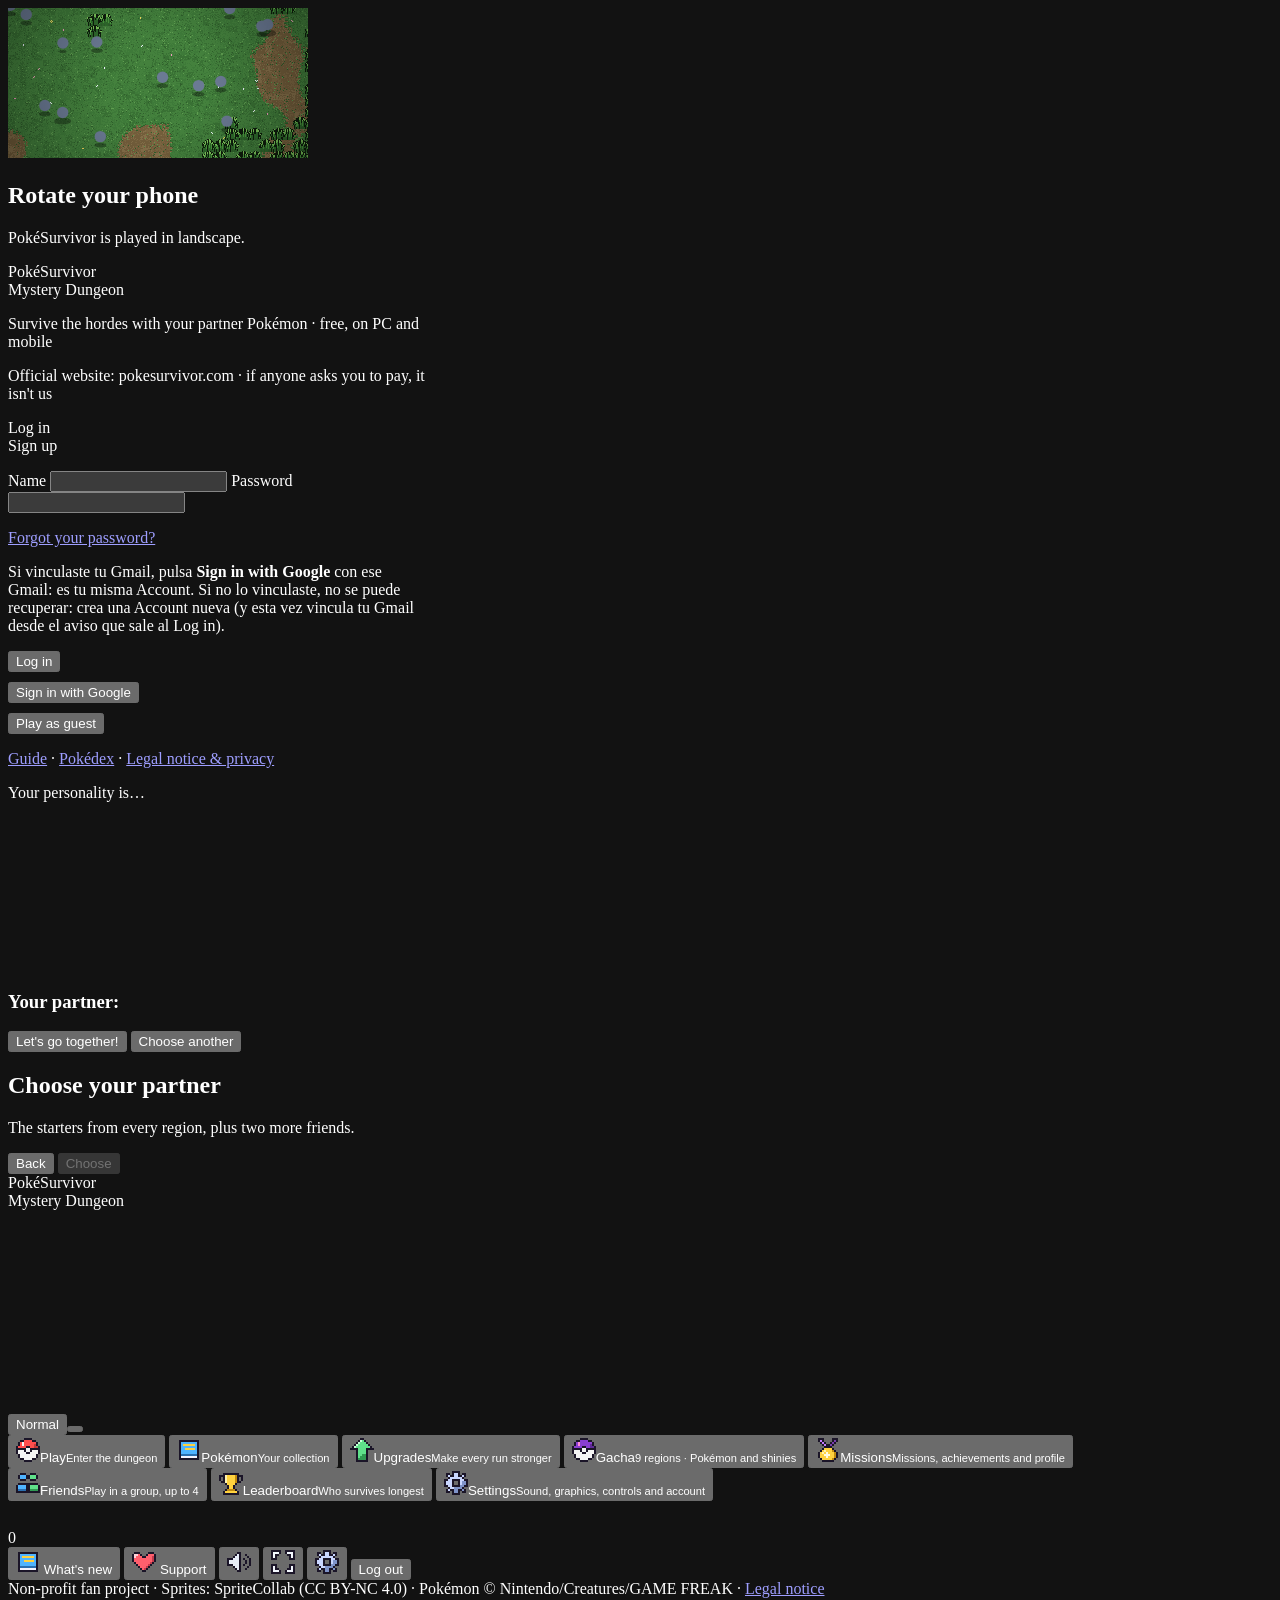
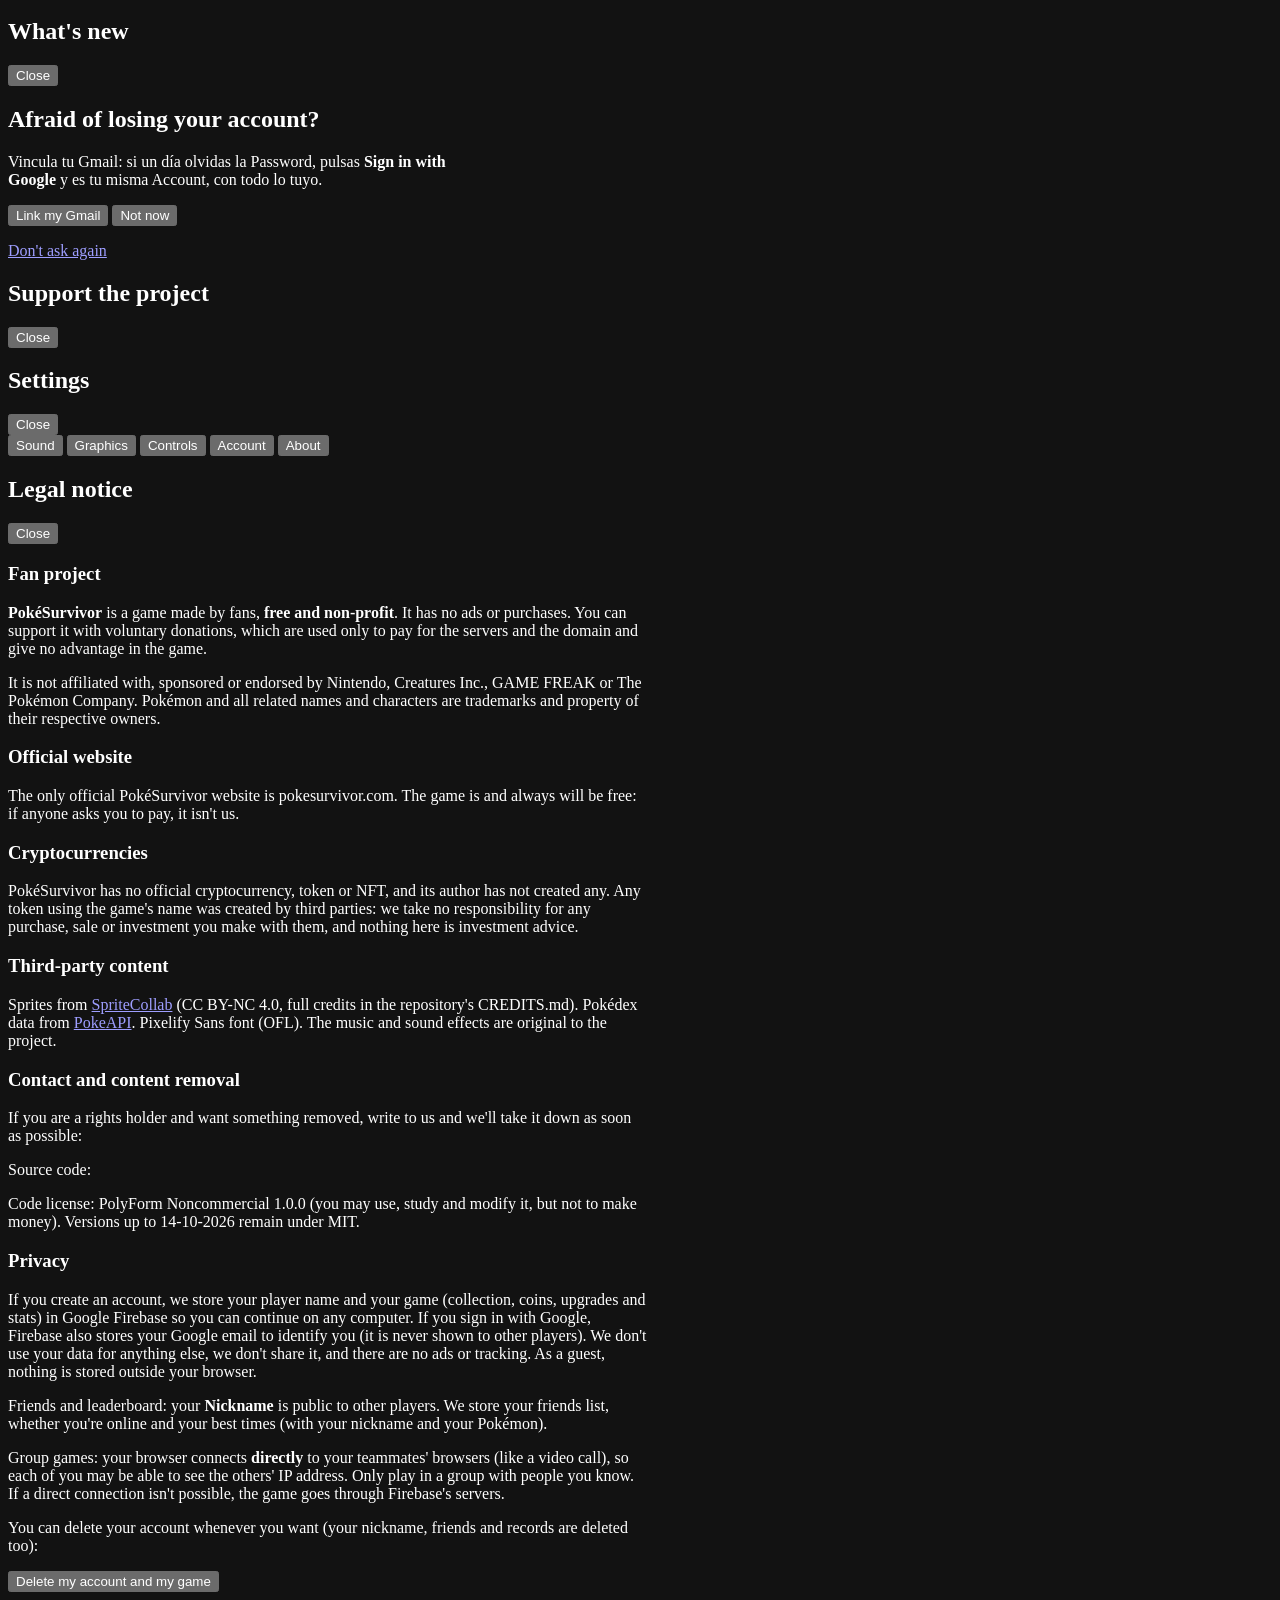
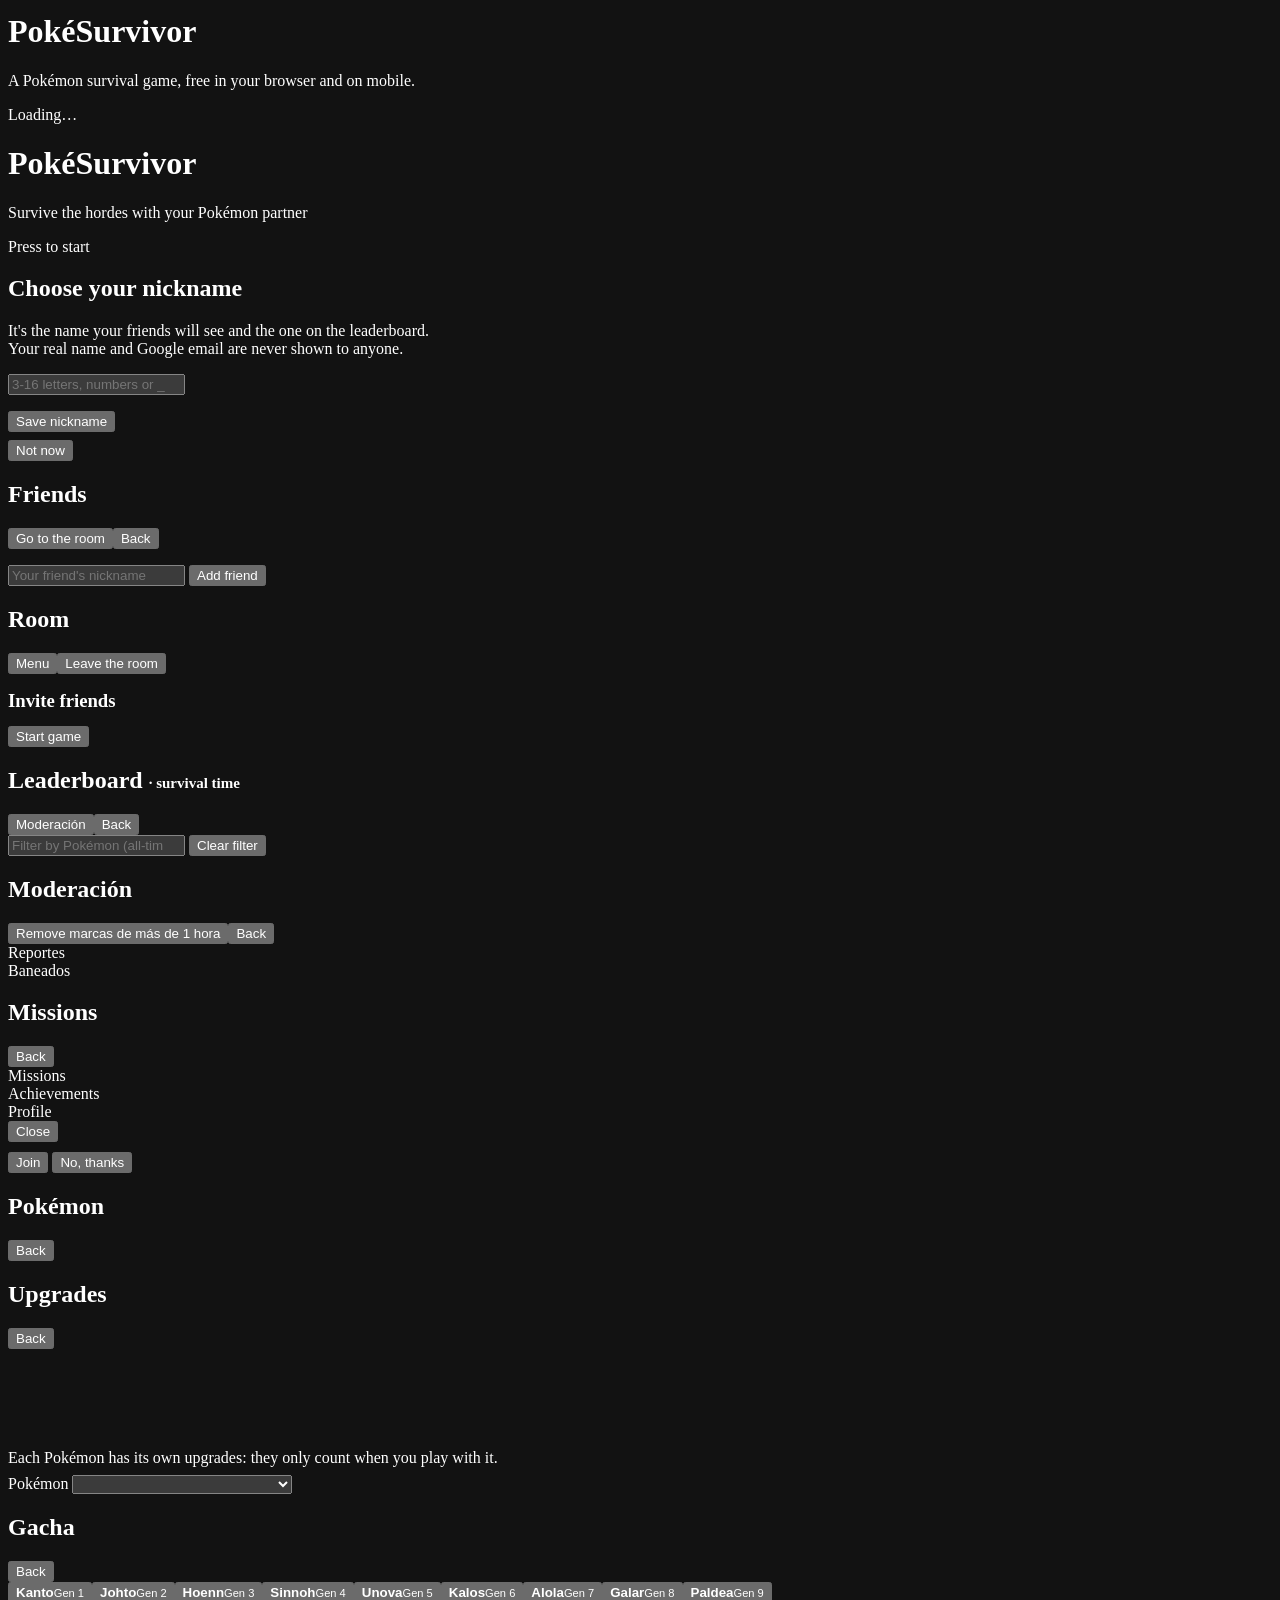
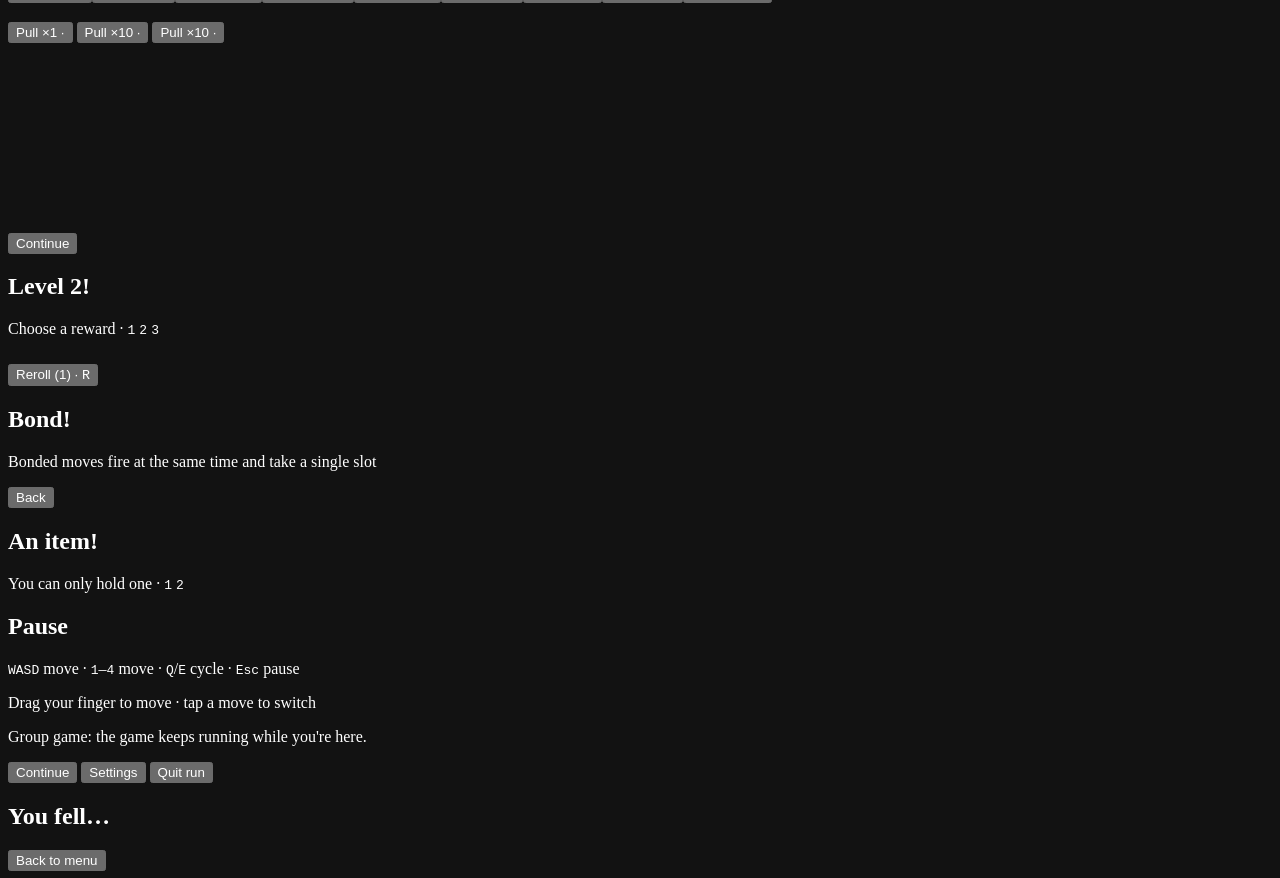
==== index.html @ 9c9d3f57 "build: refresh fork browser artifacts [skip ci]" ====
<!doctype html>
<!-- GENERADO desde dev.html por tools/build.js: no editar a mano (se edita dev.html). -->
<html lang="es">
<head>
<meta charset="utf-8">
<meta name="viewport" content="width=device-width,initial-scale=1,viewport-fit=cover">
<title>PokéSurvivor – Juego Pokémon gratis online estilo Survivor.io</title>
<meta name="description" content="Sobrevive a hordas de Pokémon con tu compañero en este fan game gratis para navegador y móvil: 966 Pokémon, shinies, legendarios y cooperativo con amigos. Sin descargas ni anuncios.">

<link rel="canonical" href="https://pokesurvivor.com/">
<meta name="robots" content="index, follow, max-image-preview:large">
<meta name="theme-color" content="#0a1430">
<meta name="color-scheme" content="dark">
<!-- Compartir en redes (WhatsApp, Discord, Twitter/X...) -->
<meta property="og:type" content="website">
<meta property="og:site_name" content="PokéSurvivor">
<meta property="og:locale" content="es_ES">
<meta property="og:url" content="https://pokesurvivor.com/">
<meta property="og:title" content="PokéSurvivor – Sobrevive a las hordas Pokémon">
<meta property="og:description" content="Fan game gratis para navegador y móvil: 966 Pokémon, shinies, legendarios y cooperativo hasta 4 amigos. Sin descargas ni anuncios.">
<meta property="og:image" content="https://pokesurvivor.com/assets/og-image.jpg">
<meta property="og:image:width" content="1200">
<meta property="og:image:height" content="630">
<meta property="og:image:alt" content="PokéSurvivor: un Pokémon rodeado de hordas en un mapa pixel art">
<meta name="twitter:card" content="summary_large_image">
<meta name="twitter:title" content="PokéSurvivor – Sobrevive a las hordas Pokémon">
<meta name="twitter:description" content="Fan game gratis para navegador y móvil, con cooperativo hasta 4. Sin descargas ni anuncios.">
<meta name="twitter:image" content="https://pokesurvivor.com/assets/og-image.jpg">
<script>window.PS_PAGES = true;</script>

<link rel="manifest" href="manifest.webmanifest">
<!-- Google sólo enseña en los resultados iconos de 48 px o múltiplos -->
<link rel="icon" href="favicon.ico" sizes="any">
<link rel="icon" type="image/png" sizes="48x48" href="assets/icons/icon-48.png">
<link rel="icon" type="image/png" sizes="96x96" href="assets/icons/icon-96.png">
<link rel="icon" type="image/png" sizes="144x144" href="assets/icons/icon-144.png">
<link rel="apple-touch-icon" href="assets/icons/icon-180.png">
<meta name="mobile-web-app-capable" content="yes">
<meta name="apple-mobile-web-app-capable" content="yes">
<meta name="apple-mobile-web-app-status-bar-style" content="black-translucent">
<meta name="apple-mobile-web-app-title" content="PokéSurvivor">
<link rel="preconnect" href="https://www.gstatic.com" crossorigin>
<link rel="preload" href="assets/fonts/PixelifyPS-400.ttf" as="font" type="font/ttf" crossorigin>
<link rel="preload" href="assets/fonts/PixelifyPS-700.ttf" as="font" type="font/ttf" crossorigin>

<!-- Datos estructurados para Google (tipo de página: videojuego gratuito) -->
<script type="application/ld+json">
{
  "@context": "https://schema.org",
  "@graph": [
    {
      "@type": "WebSite",
      "@id": "https://pokesurvivor.com/#web",
      "url": "https://pokesurvivor.com/",
      "name": "PokéSurvivor",
      "inLanguage": "es"
    },
    {
      "@type": ["VideoGame", "WebApplication"],
      "@id": "https://pokesurvivor.com/#juego",
      "name": "PokéSurvivor",
      "url": "https://pokesurvivor.com/",
      "description": "Fan game gratuito de supervivencia (bullet heaven, estilo Survivor.io) con Pokémon: elige compañero, sobrevive a hordas, sube de nivel, evoluciona tus ataques, enfréntate a legendarios en grietas y juega en cooperativo con hasta 4 amigos.",
      "image": "https://pokesurvivor.com/assets/og-image.jpg",
      "inLanguage": "es",
      "genre": ["Roguelike", "Bullet heaven", "Acción", "Supervivencia"],
      "gamePlatform": ["Navegador web", "PC", "Android", "iOS"],
      "applicationCategory": "GameApplication",
      "operatingSystem": "Cualquiera con navegador web moderno",
      "playMode": ["SinglePlayer", "CoOp", "MultiPlayer"],
      "numberOfPlayers": { "@type": "QuantitativeValue", "minValue": 1, "maxValue": 4 },
      "isAccessibleForFree": true,
      "offers": { "@type": "Offer", "price": "0", "priceCurrency": "EUR", "availability": "https://schema.org/InStock" },
      "isPartOf": { "@id": "https://pokesurvivor.com/#web" }
    }
  ]
}
</script>

<link rel="stylesheet" href="css/style.css?v=cf49c996c388">
</head>
<body>

<canvas id="game"></canvas>
<!-- En móvil se juega en horizontal -->
<div id="rotate" class="hidden"><div class="box center"><div id="rotate-ico"></div><h2>Gira el móvil</h2><p class="sub">PokéSurvivor se juega en horizontal.</p></div></div>

<!-- ====== Inicio: login / registro / invitado ====== -->
<section id="scr-login" class="scr hidden">
  <div class="box" style="width:min(420px,100%)">
    <div class="logo">
      <div class="t1">PokéSurvivor</div>
      <div class="t2">Mundo Misterioso</div>
    </div>
    <p class="login-tag">Sobrevive a las hordas con tu compañero Pokémon · gratis, en PC y móvil</p>
    <p class="login-official">Web oficial: pokesurvivor.com · si alguien te pide pagar, no somos nosotros</p>
    <div class="tabs">
      <div class="tab on" data-tab="login">Entrar</div>
      <div class="tab" data-tab="register">Crear cuenta</div>
    </div>
    <p id="signup-closed" class="note center hidden"></p>
    <form id="login-form" autocomplete="off">
      <label for="f-user">Nombre</label>
      <input id="f-user" class="field" maxlength="16" spellcheck="false">
      <label for="f-pass">Contraseña</label>
      <input id="f-pass" class="field" type="password" maxlength="64">
      <p id="login-err" class="err"></p>
      <p class="note"><a href="#" id="f-forgot">¿Olvidaste tu contraseña?</a></p>
      <p id="forgot-note" class="note hidden">Si vinculaste tu Gmail, pulsa <b>Entrar con Google</b> con ese Gmail: es tu misma cuenta.
        Si no lo vinculaste, no se puede recuperar: crea una cuenta nueva (y esta vez vincula tu Gmail desde el aviso que sale al entrar).</p>
      <div class="row">
        <button id="btn-auth" class="btn gold grow" type="submit">Entrar</button>
      </div>
    </form>
    <div class="row" style="margin-top:10px">
      <button id="btn-google" class="btn google grow hidden" type="button">Entrar con Google</button>
    </div>
    <div class="row" style="margin-top:10px">
      <button id="btn-guest" class="btn ghost grow" type="button">Jugar como invitado</button>
    </div>
    <p class="note center" id="login-mode"></p>
    <p class="note center"><a href="guia/">Guía</a> · <a href="pokedex/">Pokédex</a> · <a href="#" class="legal-link" data-legal>Aviso legal y privacidad</a></p>
  </div>
</section>

<!-- ====== Test de personalidad ====== -->
<section id="scr-test" class="scr dim hidden">
  <div class="box test-box">
    <div class="progress"><i id="test-bar"></i></div>
    <p class="sub" id="test-count"></p>
    <p class="q" id="test-q"></p>
    <div class="answers" id="test-a"></div>
  </div>
</section>

<!-- ====== Resultado del test ====== -->
<section id="scr-result" class="scr dim hidden">
  <div class="box result">
    <p class="sub">Tu personalidad es…</p>
    <div class="trait" id="res-trait"></div>
    <p id="res-text"></p>
    <canvas id="res-stage" class="stage" width="200" height="150"></canvas>
    <h3>Tu compañero: <span class="gold" id="res-name"></span></h3>
    <div class="row" style="justify-content:center;margin-top:14px">
      <button id="res-ok" class="btn gold">¡Vamos juntos!</button>
      <button id="res-other" class="btn">Elegir otro</button>
    </div>
  </div>
</section>

<!-- ====== Elegir compañero ====== -->
<section id="scr-starters" class="scr dim hidden">
  <div class="box wide">
    <h2>Elige a tu compañero</h2>
    <p class="sub">Los iniciales de todas las regiones, y dos amigos más.</p>
    <div class="grid" id="starter-grid"></div>
    <div class="row between" style="margin-top:14px">
      <button id="starter-back" class="btn ghost">Volver</button>
      <span id="starter-info" class="grow" style="color:var(--muted)"></span>
      <button id="starter-ok" class="btn gold" disabled>Elegir</button>
    </div>
  </div>
</section>

<!-- ====== Menú principal ====== -->
<section id="scr-menu" class="scr hidden">
  <div class="menu-left">
    <div class="logo">
      <div class="t1">PokéSurvivor</div>
      <div class="t2">Mundo Misterioso</div>
    </div>
    <div class="partner-card">
      <canvas id="menu-partner" class="stage" width="260" height="200"></canvas>
      <div class="nm" id="menu-partner-name"></div>
      <div class="lv" id="menu-partner-info"></div>
      <div class="seg hidden" id="menu-shiny"><button data-v="0">Normal</button><button data-v="1"></button></div>
    </div>
  </div>
  <div class="menu-right">
    <div class="box">
      <div class="menu-list">
        <button class="menu-item play" data-go="play">Jugar<small>Entra en la mazmorra</small></button>
        <button class="menu-item" data-go="dex">Pokémon<small id="menu-dex-count">Tu colección</small></button>
        <button class="menu-item" data-go="upgrades">Mejoras<small>Haz más fuerte cada run</small></button>
        <button class="menu-item" data-go="gacha">Gacha<small>9 regiones · Pokémon y shinies</small></button>
        <button class="menu-item" data-go="goals">Misiones<small id="menu-goals-sub">Misiones, logros y perfil</small></button>
        <button class="menu-item" data-go="friends">Amigos<small id="menu-friends-sub">Juega en grupo, hasta 4</small></button>
        <button class="menu-item" data-go="rank">Ranking<small>Quién aguanta más</small></button>
        <button class="menu-item" data-go="settings">Ajustes<small>Sonido, gráficos, controles y cuenta</small></button>
      </div>
    </div>
    <div class="box" style="padding:14px 18px">
      <div id="menu-stats" style="font-size:14px;color:var(--muted)"></div>
    </div>
  </div>
</section>

<div id="topbar" class="topbar hidden">
  <div class="pill"><span class="coin"></span><span id="coins">0</span></div>
  <div class="pill" id="tickets-pill" title="Tickets del gacha"></div>
  <div class="pill" id="user-pill"></div>
  <button id="btn-news" class="btn small ghost news-btn" title="Novedades"></button>
  <button id="btn-support" class="btn small gold hidden" title="Apoyar el proyecto"></button>
  <button id="btn-sound" class="btn small ghost" title="Sonido"></button>
  <button id="btn-full" class="btn small ghost hidden" title="Pantalla completa"></button>
  <button id="btn-settings" class="btn small ghost" title="Ajustes"></button>
  <button id="btn-logout" class="btn small ghost">Salir</button>
</div>
<div id="sound-panel" class="box sound-panel hidden"></div>
<div id="credits-line" class="credits-line hidden">Proyecto de fan sin ánimo de lucro · Sprites: SpriteCollab (CC BY-NC 4.0) · Pokémon © Nintendo/Creatures/GAME FREAK · <a href="#" class="legal-link" data-legal>Aviso legal</a></div>

<!-- ====== Novedades (cambios del juego) ====== -->
<section id="scr-news" class="scr dim hidden">
  <div class="box news-box">
    <div class="row between"><h2>Novedades</h2><button class="btn small ghost" id="news-close">Cerrar</button></div>
    <div id="news-body" class="news-body"></div>
  </div>
</section>

<!-- ====== Vincular Gmail para recuperar la cuenta (js/ui/login.js, offerRecovery) ====== -->
<section id="scr-recover" class="scr dim hidden">
  <div class="box" style="width:min(440px,100%)">
    <h2>¿Te da miedo perder tu cuenta?</h2>
    <p>Vincula tu Gmail: si un día olvidas la contraseña, pulsas <b>Entrar con Google</b> y es tu misma cuenta, con todo lo tuyo.</p>
    <p class="err" id="rec-err"></p>
    <div class="row" style="gap:8px;flex-wrap:wrap">
      <button class="btn gold grow" id="rec-link" type="button">Vincular mi Gmail</button>
      <button class="btn ghost" id="rec-later" type="button">Ahora no</button>
    </div>
    <p class="note center"><a href="#" id="rec-never">No volver a preguntar</a></p>
  </div>
</section>

<!-- ====== Apoyar el proyecto (donaciones) ====== -->
<section id="scr-support" class="scr dim hidden">
  <div class="box support">
    <div class="row between"><h2>Apoyar el proyecto</h2><button class="btn small ghost" id="sup-close">Cerrar</button></div>
    <div id="sup-body"></div>
  </div>
</section>

<!-- ====== Ajustes ====== -->
<section id="scr-settings" class="scr dim hidden">
  <div class="box settings">
    <div class="row between"><h2>Ajustes</h2><button class="btn small ghost" id="set-close">Cerrar</button></div>
    <div class="tabs" id="set-tabs">
      <button class="gen-tab" data-t="sound">Sonido</button>
      <button class="gen-tab" data-t="gfx">Gráficos</button>
      <button class="gen-tab" data-t="ctl">Controles</button>
      <button class="gen-tab" data-t="acc">Cuenta</button>
      <button class="gen-tab" data-t="about">Acerca de</button>
    </div>
    <div id="set-body" class="set-body"></div>
  </div>
</section>

<!-- ====== Aviso legal y privacidad ====== -->
<section id="scr-legal" class="scr dim hidden">
  <div class="box legal" style="width:min(640px,100%)">
    <div class="row between"><h2>Aviso legal</h2><button class="btn small ghost" id="legal-close">Cerrar</button></div>
    <h3>Proyecto de fan</h3>
    <p><b>PokéSurvivor</b> es un juego hecho por fans, <b>gratuito y sin ánimo de lucro</b>.
      No tiene anuncios ni compras. Se puede apoyar con donaciones voluntarias, que se usan sólo para pagar los servidores y el dominio, y que no dan ninguna ventaja en el juego.</p>
    <p>No está afiliado, patrocinado ni aprobado por Nintendo, Creatures Inc., GAME FREAK ni
      The Pokémon Company. Pokémon y todos los nombres y personajes relacionados son marcas y
      propiedad de sus respectivos dueños.</p>
    <h3>Web oficial</h3>
    <p>La única web oficial de PokéSurvivor es pokesurvivor.com. El juego es y será gratis: si alguien te pide pagar, no somos nosotros.</p>
    <h3>Criptomonedas</h3>
    <p>PokéSurvivor no tiene ninguna criptomoneda, token ni NFT oficial, y su autor no ha creado ninguno. Cualquier token que use el nombre del juego lo han creado terceros: no nos hacemos cargo de ninguna compra, venta o inversión que hagas con ellos, y nada de lo que hay aquí es una recomendación de inversión.</p>
    <h3>Contenido de terceros</h3>
    <p>Sprites de <a href="https://github.com/PMDCollab/SpriteCollab" target="_blank" rel="noopener">SpriteCollab</a>
      (CC BY-NC 4.0, créditos completos en CREDITS.md del repositorio). Datos de la Pokédex de
      <a href="https://pokeapi.co/" target="_blank" rel="noopener">PokeAPI</a>. Fuente Pixelify Sans (OFL).
      La música y los efectos de sonido son originales del proyecto.</p>
    <h3>Contacto y retirada de contenido</h3>
    <p>Si eres titular de derechos y quieres que retiremos algo, escríbenos y lo quitaremos lo
      antes posible: <a id="legal-mail" href="#"></a></p>
    <p>Código fuente: <a id="legal-repo" href="#" target="_blank" rel="noopener"></a></p>
    <p>Licencia del código: PolyForm Noncommercial 1.0.0 (se puede usar, estudiar y modificar, pero no para ganar dinero). Las versiones hasta el 14-10-2026 siguen bajo MIT.</p>
    <h3>Privacidad</h3>
    <p>Si creas una cuenta, guardamos tu nombre de jugador y tu partida (colección, monedas,
      mejoras y estadísticas) en Google Firebase para que puedas seguir en cualquier ordenador.
      Si entras con Google, Firebase guarda también tu correo de Google para identificarte
      (nunca se enseña a otros jugadores).
      No usamos tus datos para nada más, ni los compartimos, ni hay publicidad ni seguimiento.
      Como invitado no se guarda nada fuera de tu navegador.</p>
    <p>Amigos y ranking: tu <b>apodo</b> es público para otros jugadores. Guardamos tu lista de
      amigos, si estás en línea y tus mejores tiempos (con tu apodo y tu Pokémon).</p>
    <p>Partidas en grupo: tu navegador se conecta <b>directamente</b> con el de tus compañeros
      (como en una videollamada), así que cada uno puede llegar a ver la dirección IP del otro.
      Juega en grupo sólo con gente que conozcas. Si la conexión directa no es posible, la partida
      pasa por los servidores de Firebase.</p>
    <p>Puedes borrar tu cuenta cuando quieras (se borran también tu apodo, tus amigos y tus marcas):</p>
    <div class="row">
      <button class="btn small" id="legal-delete">Borrar mi cuenta y mi partida</button>
      <span id="legal-del-msg" class="note" style="margin:0"></span>
    </div>
  </div>
</section>
<div id="boot" class="boot">
  <div class="boot-in">
    <h1>PokéSurvivor</h1>
    <p>Juego de supervivencia con Pokémon, gratis en el navegador y en el móvil.</p>
    <p class="boot-ld">Cargando…</p>
  </div>
</div>
<script>
  (function () {
    var s = null; try { s = localStorage.getItem('ps.lang'); } catch (e) {}
    var n = ((navigator.languages && navigator.languages[0]) || navigator.language || 'es').toLowerCase();
    var l = s === 'es' || s === 'en' ? s : (/\/en(\/|$)/.test(location.pathname) ? 'en' : (n.indexOf('es') === 0 ? 'es' : 'en'));
    document.documentElement.lang = l;
    if (l === 'en') {
      var p = document.querySelectorAll('#boot p');
      p[0].textContent = 'A Pokémon survival game, free in your browser and on mobile.';
      p[1].textContent = 'Loading…';
    }
  })();
</script>
<div id="tap-start" class="tapstart hidden">
  <div class="boot-in">
    <h1>PokéSurvivor</h1>
    <p>Sobrevive a las hordas con tu compañero Pokémon</p>
    <p class="tap-blink">Pulsa para empezar</p>
  </div>
</div>
<noscript>
  <div class="boot noscript">
    <div class="boot-in">
      <h1>PokéSurvivor</h1>
      <p>PokéSurvivor necesita JavaScript para funcionar. Actívalo para jugar.</p>
      <p>Fan game gratuito de supervivencia con 966 Pokémon de las 9 regiones: elige tu compañero, sobrevive a las hordas, evoluciona tus ataques, enfréntate a legendarios y juega en cooperativo con hasta 4 amigos.</p>
      <p><a href="guia/">Guía del juego</a> · <a href="pokedex/">Pokédex: todos los Pokémon jugables</a></p>
    </div>
  </div>
</noscript>

<!-- ====== Apodo (para amigos y ranking) ====== -->
<section id="scr-nick" class="scr dim hidden">
  <div class="box" style="width:min(440px,100%)">
    <h2>Elige tu apodo</h2>
    <p class="sub">Es el nombre que verán tus amigos y el que sale en el ranking.
      Tu nombre y tu correo de Google no se enseñan a nadie.</p>
    <form id="nick-form" autocomplete="off">
      <input id="nick-in" class="field" maxlength="16" spellcheck="false" placeholder="3-16 letras, números o _">
      <p id="nick-err" class="err"></p>
      <div class="row"><button id="nick-ok" class="btn gold grow" type="submit">Guardar apodo</button></div>
    </form>
    <div class="row" style="margin-top:8px"><button id="nick-later" class="btn ghost grow" type="button">Ahora no</button></div>
  </div>
</section>

<!-- ====== Amigos ====== -->
<section id="scr-friends" class="scr dim hidden">
  <div class="box wide">
    <div class="row between"><h2>Amigos</h2>
      <div class="row"><button id="fr-room" class="btn small gold hidden">Ir a la sala</button><button class="btn small ghost" data-back>Volver</button></div></div>
    <p class="sub" id="fr-me"></p>
    <form id="fr-add" class="row" autocomplete="off">
      <input id="fr-name" class="field grow" maxlength="16" spellcheck="false" placeholder="Apodo de tu amigo">
      <button class="btn gold" type="submit" data-sfx="confirm">Añadir amigo</button>
    </form>
    <p id="fr-msg" class="note"></p>
    <div id="fr-list" class="fr-list"></div>
  </div>
</section>

<!-- ====== Sala (partida en grupo) ====== -->
<section id="scr-lobby" class="scr dim hidden">
  <div class="box wide">
    <div class="row between"><h2>Sala</h2>
      <div class="row"><button id="lobby-menu" class="btn small ghost">Menú</button><button id="lobby-leave" class="btn small ghost">Salir de la sala</button></div></div>
    <p class="sub" id="lobby-sub"></p>
    <div id="lobby-members" class="lobby-members"></div>
    <h3 id="lobby-inv-title" style="margin:14px 0 6px">Invitar amigos</h3>
    <div id="lobby-invite" class="fr-list"></div>
    <div class="row" style="margin-top:14px">
      <button id="lobby-start" class="btn gold grow">Empezar partida</button>
    </div>
    <p class="note" id="lobby-note"></p>
  </div>
</section>

<!-- ====== Ranking ====== -->
<section id="scr-rank" class="scr dim hidden">
  <div class="box wide">
    <div class="row between"><h2>Ranking <span class="sub" style="font-size:15px">· tiempo aguantado</span></h2><span class="row" style="gap:6px"><button id="rk-mod" class="btn small ghost hidden">Moderación</button><button class="btn small ghost" data-back>Volver</button></span></div>
    <div class="gen-tabs" id="rk-mode"></div>
    <div class="filters" id="rk-period"></div>
    <div class="row rk-tools">
      <div class="filters" id="rk-scope" style="margin:0"></div>
      <input id="rk-poke" class="field" list="rk-dl" placeholder="Filtrar por Pokémon (histórico)" spellcheck="false">
      <datalist id="rk-dl"></datalist>
      <button id="rk-clear" class="btn small ghost hidden">Quitar filtro</button>
    </div>
    <div id="rk-list" class="rk-list"></div>
    <div id="rk-me" class="rk-me"></div>
  </div>
</section>

<!-- ====== Moderación del ranking (sólo la cuenta de admin, ver js/ui/mod-ui.js) ====== -->
<section id="scr-mod" class="scr dim hidden">
  <div class="box wide">
    <div class="row between"><h2>Moderación</h2><span class="row" style="gap:6px"><button class="btn small danger" id="mod-purge">Quitar marcas de más de 1 hora</button><button class="btn small ghost" id="mod-back">Volver</button></span></div>
    <div class="tabs" id="mod-tabs">
      <div class="tab on" data-tab="rep">Reportes</div>
      <div class="tab" data-tab="sus">Baneados</div>
    </div>
    <div id="mod-list" class="rk-list" style="max-height:60vh"></div>
  </div>
</section>

<!-- ====== Misiones, logros y perfil ====== -->
<section id="scr-goals" class="scr dim hidden">
  <div class="box wide">
    <div class="row between"><h2>Misiones</h2><button class="btn small ghost" data-back>Volver</button></div>
    <div class="tabs" id="goals-tabs">
      <div class="tab on" data-tab="missions">Misiones</div>
      <div class="tab" data-tab="ach">Logros</div>
      <div class="tab" data-tab="profile">Perfil</div>
    </div>
    <div id="goals-body" class="goals-body"></div>
  </div>
</section>

<!-- ====== Perfil público de un jugador ====== -->
<section id="scr-profile" class="scr dim hidden">
  <div class="box profile-box">
    <div class="row end"><button class="btn small ghost" id="prof-close">Cerrar</button></div>
    <div id="prof-body"></div>
  </div>
</section>

<!-- ====== Invitación recibida ====== -->
<div id="invite-pop" class="box invite-pop hidden">
  <div id="inv-text"></div>
  <div class="row" style="margin-top:10px">
    <button id="inv-yes" class="btn gold small grow" data-sfx="confirm">Unirme</button>
    <button id="inv-no" class="btn ghost small">No, gracias</button>
  </div>
</div>

<!-- ====== Colección ====== -->
<section id="scr-dex" class="scr dim hidden">
  <div class="box wide">
    <div class="row between"><h2>Pokémon <span id="dex-total" class="sub" style="font-size:15px"></span></h2><button class="btn small ghost" data-back>Volver</button></div>
    <div class="gen-tabs" id="dex-gens"></div>
    <div class="split" style="margin-top:8px">
      <div>
        <div class="filters" id="dex-filters"></div>
        <div class="grid" id="dex-grid"></div>
      </div>
      <div class="panel" id="dex-detail"></div>
    </div>
  </div>
</section>

<!-- ====== Mejoras ====== -->
<section id="scr-upgrades" class="scr dim hidden">
  <div class="box wide">
    <div class="row between"><h2>Mejoras</h2><button class="btn small ghost" data-back>Volver</button></div>
    <div class="upg-head">
      <canvas id="upg-stage" class="stage" width="120" height="96"></canvas>
      <div class="grow">
        <p class="sub" style="margin:0">Cada Pokémon tiene sus propias mejoras: sólo cuentan cuando juegas con él.</p>
        <div class="row" style="margin-top:8px">
          <label for="upg-mon" style="margin:0">Pokémon</label>
          <select id="upg-mon" class="field" style="width:auto;min-width:220px"></select>
        </div>
      </div>
    </div>
    <div class="upg" id="upg-list"></div>
  </div>
</section>

<!-- ====== Gacha ====== -->
<section id="scr-gacha" class="scr dim hidden">
  <div class="box wide">
    <div class="row between"><h2>Gacha</h2><button class="btn small ghost" data-back>Volver</button></div>
    <div class="gen-tabs" id="gacha-gens"></div>
    <div class="split" style="margin-top:8px">
      <div>
        <div class="banner" id="banner">
          <h3 id="banner-title"></h3>
          <p id="banner-desc" style="margin:4px 0 6px"></p>
          <p class="sub" id="gacha-owned" style="margin:0"></p>
          <div class="feat" id="gacha-feat"></div>
        </div>
        <div class="row" style="margin-top:14px">
          <button id="pull-1" class="btn grow" data-sfx="none">Tirar ×1 · <span id="cost-1"></span></button>
          <button id="pull-10" class="btn gold grow" data-sfx="none">Tirar ×10 · <span id="cost-10"></span></button>
          <button id="pull-10b" class="btn gold grow" data-sfx="none">Tirar ×10 · <span id="cost-10b"></span></button>
        </div>
        <p class="note tickets-line" id="gacha-tickets"></p>
        <p class="note" id="gacha-pity"></p>
      </div>
      <div class="panel rates" id="gacha-rates"></div>
    </div>
  </div>
</section>

<div id="pull-fx" class="hidden">
  <canvas id="slot" width="176" height="170" title="Clic para acelerar"></canvas>
  <div class="pull-results" id="pull-results"></div>
  <button id="pull-close" class="btn gold hidden">Continuar</button>
</div>

<!-- ====== Durante la run ====== -->
<section id="scr-levelup" class="scr dim hidden">
  <div class="box center">
    <h2>¡Nivel <span id="lvl-num">2</span>!</h2>
    <p class="sub">Elige una recompensa · <kbd>1</kbd> <kbd>2</kbd> <kbd>3</kbd></p>
    <div id="cards" class="cards"></div>
    <button id="lvl-reroll" class="btn small ghost hidden" data-sfx="none" style="margin-top:10px">Cambiar opciones (<span id="lvl-rr-n">1</span>) · <kbd>R</kbd></button>
    <p id="lvl-wait" class="note hidden"></p>
  </div>
</section>

<section id="scr-bond" class="scr dim hidden">
  <div class="box center">
    <h2 class="bond-title">¡Vínculo!</h2>
    <p class="sub bond-hint">Los movimientos unidos se lanzan a la vez y ocupan un solo hueco</p>
    <p id="bond-sub" class="sub"></p>
    <div id="bond-cards" class="cards"></div>
    <div class="row" style="justify-content:center"><button id="bond-back" class="btn hidden">Atrás</button></div>
  </div>
</section>

<section id="scr-item" class="scr dim hidden">
  <div class="box center">
    <h2>¡Un objeto!</h2>
    <p class="sub">Sólo puedes llevar uno · <kbd>1</kbd> <kbd>2</kbd></p>
    <div id="item-cards" class="cards"></div>
  </div>
</section>

<section id="scr-pause" class="scr dim hidden">
  <div class="box center" style="width:min(460px,100%)">
    <h2>Pausa</h2>
    <p class="sub kbd-hint"><kbd>WASD</kbd> moverse · <kbd>1</kbd>–<kbd>4</kbd> movimiento · <kbd>Q</kbd>/<kbd>E</kbd> ciclar · <kbd>Esc</kbd> pausa</p>
    <p class="sub touch-hint">Arrastra el dedo para moverte · toca un ataque para cambiarlo</p>
    <p id="pause-coop" class="note hidden">Partida en grupo: el juego sigue mientras estás aquí.</p>
    <div id="pause-sound" class="sound-inline"></div>
    <div class="row" style="justify-content:center">
      <button id="btn-resume" class="btn gold">Continuar</button>
      <button id="btn-pause-settings" class="btn">Ajustes</button>
      <button id="btn-quit" class="btn">Abandonar run</button>
    </div>
  </div>
</section>

<section id="scr-over" class="scr dim hidden">
  <div class="box center" style="width:min(480px,100%)">
    <h2 id="over-title">Has caído…</h2>
    <div id="over-stats" class="stats"></div>
    <button id="btn-again" class="btn gold">Volver al menú</button>
  </div>
</section>

<!-- datos generados -->
<script defer src="js/app.min.js?v=cf49c996c388"></script>
</body>
</html>
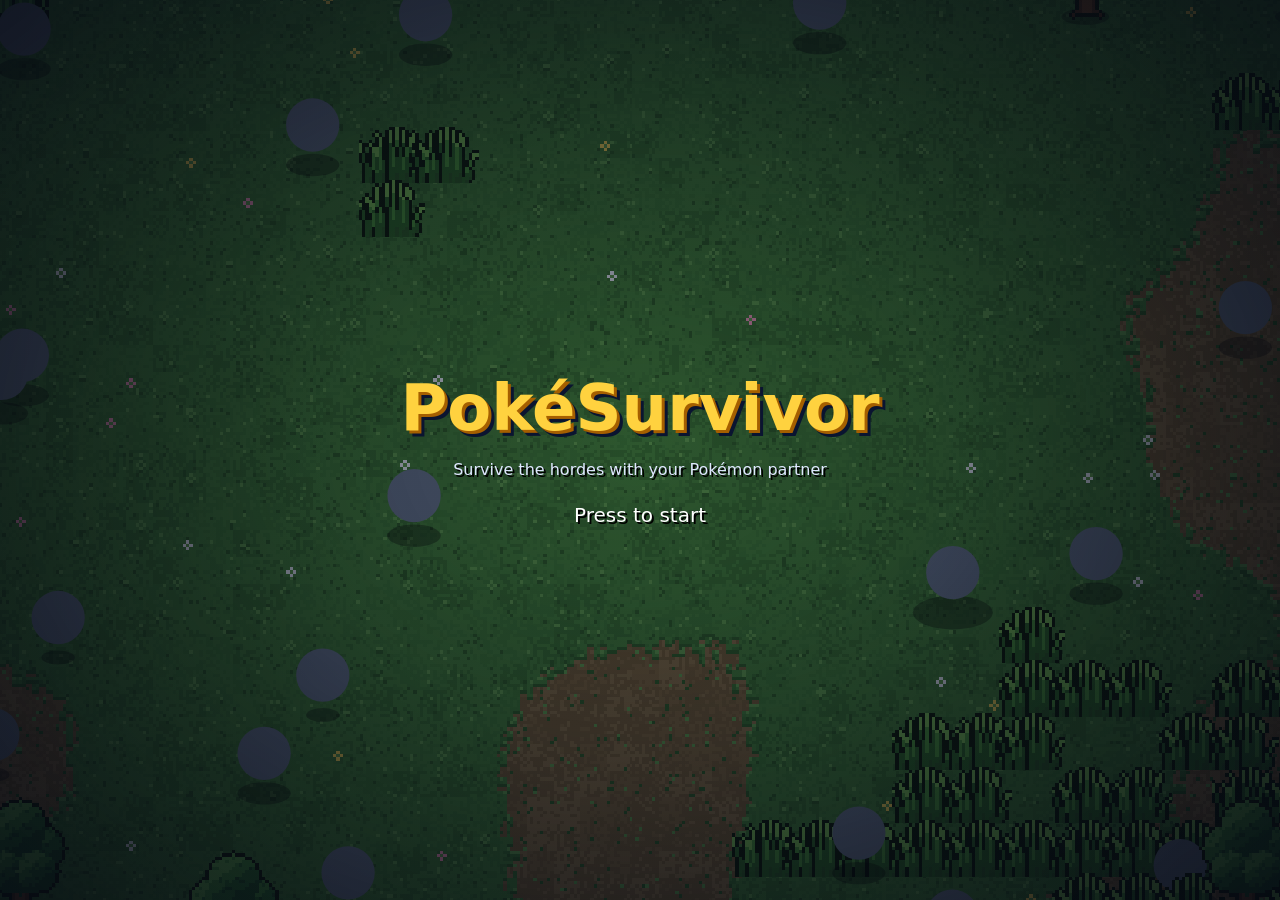
==== commit 7ae696bc: "build: refresh fork browser artifacts [skip ci]" ====
--- a/index.html
+++ b/index.html
@@ -77,7 +77,7 @@
 }
 </script>
 
-<link rel="stylesheet" href="css/style.css?v=cf49c996c388">
+<link rel="stylesheet" href="css/style.css?v=4bfb21ce0d5a">
 </head>
 <body>
 
@@ -559,6 +559,6 @@
 </section>
 
 <!-- datos generados -->
-<script defer src="js/app.min.js?v=cf49c996c388"></script>
+<script defer src="js/app.min.js?v=4bfb21ce0d5a"></script>
 </body>
 </html>
--- a/css/style.css
+++ b/css/style.css
@@ -0,0 +1,845 @@
+/* ============ PokéSurvivor — interfaz estilo Mundo Misterioso ============
+ * Cajas azules con doble borde blanco, como los menús de PMD, y fuente pixel
+ * local (Pixelify Sans, OFL).
+ */
+/* Pixelify Sans con los números redibujados para que no se confundan (tools/make_font.py). */
+@font-face {
+  font-family: 'Pixelify';
+  src: url('../assets/fonts/PixelifyPS-400.ttf') format('truetype');
+  font-weight: 400 550;
+  font-display: block;
+}
+@font-face {
+  font-family: 'Pixelify';
+  src: url('../assets/fonts/PixelifyPS-700.ttf') format('truetype');
+  font-weight: 551 900;
+  font-display: block;
+}
+
+:root {
+  --ink: #ffffff;
+  --muted: #b9cbf0;
+  --box1: #2c519f;
+  --box2: #1a3170;
+  --edge: #f4f8ff;
+  --edge-in: #5b83d6;
+  --edge-out: #0b1838;
+  --gold: #ffd23f;
+  --gold2: #f0a31e;
+  --red: #ff5f6d;
+  --green: #5fe08a;
+  --shadow: #0a1430;
+  --r1: #9fb1c9; --r2: #5fe08a; --r3: #4fb4ff; --r4: #c47bff; --r5: #ffcb3d;
+  --font: 'Pixelify', 'Segoe UI', system-ui, sans-serif;
+}
+
+* { box-sizing: border-box; }
+.hidden { display: none !important; }
+html, body { height: 100%; margin: 0; }
+body {
+  background: #050914;
+  color: var(--ink);
+  font: 16px/1.35 var(--font);
+  overflow: hidden;
+  user-select: none;
+  -webkit-font-smoothing: none;
+}
+canvas { image-rendering: pixelated; image-rendering: crisp-edges; }
+#game { display: block; width: 100vw; height: 100vh; height: 100dvh; touch-action: none; }
+button { font: inherit; color: inherit; }
+input { font: inherit; }
+
+/* ---------- capas de pantalla ---------- */
+.scr {
+  position: fixed; inset: 0; z-index: 20;
+  display: flex; align-items: center; justify-content: center;
+  padding: 20px;
+  animation: fade .2s ease-out;
+}
+.scr.hidden { display: none; }
+/* Pantallas que se abren con la barra superior a la vista: empiezan debajo de ella. */
+@media (min-height: 521px) {
+  #scr-goals, #scr-dex, #scr-upgrades, #scr-gacha, #scr-friends, #scr-rank, #scr-lobby, #scr-profile { padding-top: 66px; }
+}
+.scr.dim { background: radial-gradient(circle at 50% 40%, rgba(10,20,50,.55), rgba(3,6,16,.88)); }
+@keyframes fade { from { opacity: 0; } to { opacity: 1; } }
+@keyframes pop { from { transform: scale(.94); opacity: 0; } to { transform: none; opacity: 1; } }
+
+/* ---------- caja PMD ---------- */
+.box {
+  position: relative;
+  background: linear-gradient(180deg, var(--box1), var(--box2));
+  border: 3px solid var(--edge);
+  border-radius: 12px;
+  box-shadow: 0 0 0 3px var(--edge-out), inset 0 0 0 2px var(--edge-in), 0 18px 50px rgba(0,0,0,.55);
+  padding: 22px 24px;
+  text-shadow: 2px 2px 0 var(--shadow);
+  animation: pop .22s ease-out;
+  max-height: 100%;
+  overflow: auto;
+}
+.box h1, .box h2, .box h3 { margin: 0 0 6px; font-weight: 700; letter-spacing: .5px; }
+.box h2 { font-size: 26px; }
+.box h3 { font-size: 18px; }
+.sub { color: var(--muted); margin: 0 0 16px; font-size: 15px; }
+.gold { color: var(--gold); }
+.center { text-align: center; }
+
+/* ---------- botones ---------- */
+.btn {
+  appearance: none; cursor: pointer;
+  padding: 10px 20px;
+  border: 3px solid var(--edge);
+  border-radius: 9px;
+  background: linear-gradient(180deg, #3d67c0, #26468f);
+  box-shadow: 0 0 0 2px var(--edge-out), 0 4px 0 var(--edge-out);
+  font-size: 17px; font-weight: 700;
+  text-shadow: 2px 2px 0 var(--shadow);
+  transition: transform .06s, filter .12s;
+}
+.btn:hover { filter: brightness(1.15); }
+.btn:active { transform: translateY(2px); box-shadow: 0 0 0 2px var(--edge-out), 0 2px 0 var(--edge-out); }
+.btn:disabled { filter: grayscale(.8) brightness(.7); cursor: not-allowed; transform: none; }
+.btn.gold {
+  background: linear-gradient(180deg, #ffe37a, #f0a31e);
+  color: #3a2300; text-shadow: 1px 1px 0 rgba(255,255,255,.4);
+  border-color: #fff7d6;
+}
+.btn.ghost { background: transparent; box-shadow: none; border-color: rgba(244,248,255,.35); }
+.btn.small { padding: 6px 12px; font-size: 14px; }
+.row { display: flex; gap: 12px; align-items: center; flex-wrap: wrap; }
+.row.end { justify-content: flex-end; }
+.row.between { justify-content: space-between; }
+.grow { flex: 1; }
+
+/* Lista de menú con cursor (flecha pixel art), como en PMD */
+.menu-list { display: flex; flex-direction: column; gap: 4px; }
+.menu-item {
+  appearance: none; background: none; border: 0; cursor: pointer;
+  text-align: left; padding: 8px 10px 8px 30px; border-radius: 6px;
+  font-size: 22px; font-weight: 700; letter-spacing: .5px;
+  text-shadow: 2px 2px 0 var(--shadow);
+  position: relative;
+}
+.menu-item small { display: block; font-size: 13px; font-weight: 400; color: var(--muted); letter-spacing: 0; }
+.menu-item::before {
+  content: ''; position: absolute; left: 6px; top: 14px; width: 16px; height: 24px;
+  background: var(--ico-cursor) no-repeat center / contain; image-rendering: pixelated;
+  opacity: 0; transition: opacity .1s, transform .1s; transform: translateX(-4px);
+}
+.menu-item:hover, .menu-item:focus-visible { background: rgba(255,255,255,.08); outline: none; }
+.menu-item:hover::before, .menu-item:focus-visible::before { opacity: 1; transform: none; }
+.menu-item.play { font-size: 30px; color: var(--gold); }
+.menu-item { display: grid; grid-template-columns: 34px 1fr; column-gap: 8px; align-items: center; }
+.menu-item small { grid-column: 2; }
+.mi-ico { grid-row: span 2; display: flex; }
+
+/* ---------- formularios ---------- */
+.tabs { display: flex; gap: 6px; margin-bottom: 14px; }
+.tab {
+  flex: 1; padding: 8px; cursor: pointer; border-radius: 8px;
+  background: rgba(0,0,0,.2); border: 2px solid transparent;
+  text-align: center; font-weight: 700;
+}
+.tab.on { border-color: var(--edge); background: rgba(255,255,255,.1); }
+label { display: block; font-size: 14px; color: var(--muted); margin: 8px 0 4px; }
+.field {
+  width: 100%; padding: 10px 12px;
+  background: #0f1f4a; color: #fff;
+  border: 2px solid var(--edge-in); border-radius: 8px;
+  font-size: 17px; outline: none;
+}
+.field:focus { border-color: var(--edge); }
+.err { color: #ffb0b8; min-height: 20px; font-size: 14px; margin: 8px 0 0; }
+.note { color: var(--muted); font-size: 13px; margin-top: 14px; }
+
+/* ---------- pantalla de inicio ---------- */
+.logo { text-align: center; margin-bottom: 18px; }
+.logo .t1 { font-size: 46px; font-weight: 700; line-height: 1; color: var(--gold);
+  text-shadow: 3px 3px 0 #a55f00, 6px 6px 0 var(--shadow); letter-spacing: 1px; }
+.logo .t2 { font-size: 18px; color: #fff; margin-top: 6px; letter-spacing: 3px; text-transform: uppercase; }
+
+/* ---------- test de personalidad ---------- */
+.test-box { width: min(620px, 100%); }
+.progress { height: 8px; background: rgba(0,0,0,.35); border-radius: 8px; overflow: hidden; margin-bottom: 18px; }
+.progress i { display: block; height: 100%; background: var(--gold); transition: width .25s; }
+.q { font-size: 22px; margin: 0 0 16px; min-height: 2.6em; }
+.answers { display: flex; flex-direction: column; gap: 8px; }
+.answer {
+  appearance: none; text-align: left; cursor: pointer;
+  padding: 12px 16px 12px 34px; position: relative;
+  background: rgba(0,0,0,.18); border: 2px solid rgba(244,248,255,.25); border-radius: 9px;
+  font-size: 17px; text-shadow: 2px 2px 0 var(--shadow);
+}
+.answer::before {
+  content: ''; position: absolute; left: 10px; top: 50%; width: 12px; height: 18px; margin-top: -9px;
+  background: var(--ico-cursor) no-repeat center / contain; image-rendering: pixelated; opacity: 0;
+}
+.answer:hover { background: rgba(255,255,255,.1); border-color: var(--edge); }
+.answer:hover::before { opacity: 1; }
+
+.result { width: min(560px, 100%); text-align: center; }
+.result .trait { font-size: 30px; color: var(--gold); margin: 4px 0; }
+.stage {
+  display: block; margin: 8px auto 6px;
+  /* Recuadro estilo PMD: fondo oscuro y borde del color del tipo (--stage-c). */
+  background:
+    radial-gradient(ellipse at 50% 88%, rgba(120,170,255,.22), transparent 60%),
+    linear-gradient(180deg, rgba(20,36,78,.88), rgba(8,14,34,.92));
+  border: 3px solid var(--stage-c, #5b83d6);
+  border-radius: 14px;
+  box-shadow: 0 0 0 3px #0b1838, 0 10px 30px rgba(0,0,0,.45), inset 0 0 0 2px rgba(255,255,255,.06);
+}
+.stage.shiny { box-shadow: 0 0 0 3px #0b1838, 0 0 22px rgba(154,230,255,.55), inset 0 0 0 2px rgba(255,255,255,.08); }
+
+/* ---------- rejilla de Pokémon ---------- */
+.grid {
+  display: grid; grid-template-columns: repeat(auto-fill, minmax(96px, 1fr));
+  gap: 8px; max-height: 56vh; overflow-y: auto; padding: 4px;
+}
+.cell {
+  position: relative; cursor: pointer; text-align: center;
+  background: rgba(0,0,0,.2); border: 2px solid rgba(244,248,255,.18); border-radius: 10px;
+  padding: 4px 2px 6px; transition: transform .08s, border-color .12s, background .12s;
+}
+.cell:hover { transform: translateY(-2px); border-color: var(--edge); background: rgba(255,255,255,.08); }
+.cell.on { border-color: var(--gold); background: rgba(255,210,63,.14); }
+.cell.locked { cursor: default; opacity: .75; }
+.cell.locked:hover { transform: none; border-color: rgba(244,248,255,.18); }
+.cell canvas { display: block; margin: 0 auto; }
+.cell b { display: block; font-size: 13px; white-space: nowrap; overflow: hidden; text-overflow: ellipsis; }
+.cell .no { position: absolute; top: 3px; left: 6px; font-size: 11px; color: var(--muted); }
+.cell .stars { font-size: 10px; letter-spacing: -1px; }
+.cell .partner { position: absolute; top: 3px; right: 5px; font-size: 12px; }
+
+.wide { width: min(980px, 100%); }
+.split { display: grid; grid-template-columns: 1fr 300px; gap: 18px; }
+.panel {
+  background: rgba(0,0,0,.2); border: 2px solid rgba(244,248,255,.2); border-radius: 10px; padding: 14px;
+}
+.stat { display: grid; grid-template-columns: 90px 1fr 34px; gap: 8px; align-items: center; font-size: 14px; margin: 5px 0; }
+.stat .bar { height: 8px; background: rgba(0,0,0,.35); border-radius: 6px; overflow: hidden; }
+.stat .bar i { display: block; height: 100%; background: var(--gold); }
+.type {
+  display: inline-block; padding: 2px 8px; border-radius: 6px; font-size: 12px; font-weight: 700;
+  color: #10131a; text-shadow: none; margin-right: 4px;
+}
+.filters { display: flex; gap: 6px; flex-wrap: wrap; margin-bottom: 10px; }
+.chip {
+  appearance: none; cursor: pointer; padding: 4px 10px; border-radius: 20px;
+  background: rgba(0,0,0,.25); border: 2px solid rgba(244,248,255,.25); font-size: 13px;
+  text-shadow: 1px 1px 0 var(--shadow);
+}
+.chip.on { border-color: var(--gold); color: var(--gold); }
+
+/* ---------- menú principal ---------- */
+#scr-menu { justify-content: space-between; align-items: stretch; padding: 0; }
+.menu-left {
+  flex: 1; display: flex; flex-direction: column; justify-content: center; align-items: center;
+  padding: 30px; min-width: 0;
+}
+.menu-left .logo .t1 { font-size: clamp(36px, 6vw, 64px); }
+.partner-card { text-align: center; margin-top: 10px; }
+.partner-card .nm { font-size: 24px; font-weight: 700; text-shadow: 3px 3px 0 var(--shadow); }
+.partner-card .lv { color: var(--muted); font-size: 14px; text-shadow: 2px 2px 0 var(--shadow); }
+.menu-right {
+  width: min(380px, 100%); display: flex; flex-direction: column;
+  /* Arriba deja sitio a la barra superior; si no cabe todo, se desplaza
+     (los márgenes auto lo centran sin que se salga por arriba). */
+  padding: 70px 24px 18px; gap: 14px; overflow-y: auto;
+  background: linear-gradient(90deg, transparent, rgba(5,10,25,.65) 30%);
+}
+.menu-right > :first-child { margin-top: auto; }
+.menu-right > :last-child { margin-bottom: auto; }
+/* Portátiles con poca altura: menú más compacto y, si hace falta, en dos columnas. */
+@media (max-height: 780px) and (min-height: 521px) {
+  .menu-right { padding-top: 62px; gap: 10px; }
+  .menu-right .box { padding: 10px 14px; }
+  .menu-item { font-size: 17px; padding: 5px 10px; }
+  .menu-item.play { font-size: 24px; }
+  .menu-item small { font-size: 11px; }
+}
+@media (max-height: 660px) and (min-height: 521px) {
+  .menu-right { width: min(500px, 52vw); }
+  .menu-list { display: grid; grid-template-columns: 1fr 1fr; gap: 2px 6px; }
+  .menu-item.play { grid-column: span 2; }
+  .menu-item small { white-space: nowrap; overflow: hidden; text-overflow: ellipsis; }
+  .menu-left .logo .t1 { font-size: clamp(32px, 5vw, 52px); }
+  #menu-partner { height: min(30vh, 200px); width: auto; }
+}
+.topbar {
+  position: fixed; top: 14px; right: 16px; z-index: 25;
+  display: flex; gap: 10px; align-items: center;
+}
+.pill {
+  display: flex; align-items: center; gap: 8px;
+  padding: 6px 14px; border-radius: 30px;
+  background: rgba(10,20,50,.85); border: 2px solid var(--edge);
+  box-shadow: 0 0 0 2px var(--edge-out);
+  font-weight: 700; text-shadow: 2px 2px 0 var(--shadow);
+}
+.coin {
+  display: inline-block; width: 18px; height: 18px; vertical-align: -3px;
+  background: var(--ico-coin) no-repeat center / contain; image-rendering: pixelated;
+}
+.credits-line {
+  position: fixed; left: 14px; bottom: 10px; z-index: 25; font-size: 12px; color: rgba(185,203,240,.7);
+  text-shadow: 1px 1px 0 #000;
+}
+
+/* ---------- mejoras ---------- */
+.upg { display: grid; grid-template-columns: repeat(auto-fill, minmax(280px, 1fr)); gap: 10px; }
+.upg-item { display: grid; grid-template-columns: 40px 1fr auto; gap: 10px; align-items: center; }
+.upg-item .ic { font-size: 26px; text-align: center; }
+.pips { display: flex; gap: 3px; margin-top: 4px; }
+.pips i { width: 12px; height: 6px; border-radius: 2px; background: rgba(0,0,0,.4); }
+.pips i.on { background: var(--gold); }
+
+/* ---------- gacha ---------- */
+.banner {
+  position: relative; border-radius: 12px; overflow: hidden;
+  background:
+    radial-gradient(circle at 80% 30%, rgba(255,210,63,.35), transparent 45%),
+    radial-gradient(circle at 15% 80%, rgba(196,123,255,.35), transparent 50%),
+    linear-gradient(135deg, #3a1d6e, #1b2f78 55%, #0f4d6e);
+  border: 2px solid rgba(244,248,255,.4);
+  padding: 18px;
+}
+.banner h3 { font-size: 28px; color: var(--gold); text-shadow: 3px 3px 0 #2a0f55; }
+.banner .feat {
+  /* Debajo del texto, nunca encima: los legendarios a ×2 son grandes. */
+  display: flex; align-items: flex-end; justify-content: center; gap: 6px;
+  margin: 8px -10px -18px; height: 190px; overflow: hidden;
+}
+.banner .feat canvas { flex: 0 0 auto; }
+.rates { font-size: 14px; }
+.rates div { display: flex; justify-content: space-between; padding: 3px 0; border-bottom: 1px dashed rgba(244,248,255,.15); }
+
+#pull-fx {
+  position: fixed; inset: 0; z-index: 40; display: flex; flex-direction: column;
+  align-items: center; gap: 18px; padding: 14px 10px;
+  /* Si las 10 cartas no caben (móvil en horizontal) se puede desplazar, y
+     "Continuar" se queda siempre a la vista abajo (antes quedaba fuera y no
+     había forma de cerrar sin recargar la página). */
+  overflow-y: auto; overscroll-behavior: contain;
+  background: radial-gradient(circle at 50% 45%, #1b2d63, #03060f 70%);
+}
+/* Centrado vertical que no corta por arriba cuando no cabe. */
+#pull-fx::before, #pull-fx::after { content: ''; margin: auto; }
+#pull-close { position: sticky; bottom: 8px; z-index: 2; flex-shrink: 0; box-shadow: 0 4px 18px rgba(0,0,0,.6); }
+@media (max-height: 520px) {
+  #pull-fx { gap: 10px; }
+  .pull-results { gap: 6px; }
+  .pcard { width: 100px; padding: 5px 3px; border-radius: 10px; }
+  .pcard canvas { width: 84px; height: auto; }
+  .pcard b { font-size: 12px; }
+  .pcard .tag { font-size: 10px; }
+  .pcard .stars { font-size: 11px; }
+}
+#pull-fx.hidden { display: none; }
+.ball {
+  width: 120px; height: 120px; border-radius: 50%; position: relative;
+  background: linear-gradient(180deg, #ff4d4d 0 47%, #1a1a1a 47% 53%, #f4f4f4 53% 100%);
+  border: 5px solid #1a1a1a;
+  box-shadow: 0 0 0 0 var(--glow, #fff);
+}
+.ball::after {
+  content: ''; position: absolute; left: 50%; top: 50%; width: 30px; height: 30px;
+  transform: translate(-50%, -50%); border-radius: 50%;
+  background: #f4f4f4; border: 5px solid #1a1a1a;
+}
+.ball.drop { animation: drop .55s cubic-bezier(.3,1.6,.6,1) both; }
+.ball.shake { animation: shake .45s ease-in-out 3; }
+.ball.burst { animation: burst .45s ease-out forwards; }
+@keyframes drop { from { transform: translateY(-60vh) rotate(-200deg); } to { transform: none; } }
+@keyframes shake { 0%,100% { transform: rotate(0); } 25% { transform: rotate(-18deg); } 75% { transform: rotate(18deg); } }
+@keyframes burst {
+  0% { box-shadow: 0 0 0 0 var(--glow); }
+  60% { box-shadow: 0 0 80px 40px var(--glow); transform: scale(1.15); }
+  100% { box-shadow: 0 0 200px 120px transparent; transform: scale(0); opacity: 0; }
+}
+/* Mensaje de apoyo al acabar una partida (run-ui.js). */
+.support-ask { position: relative; margin-top: 4px; padding: 10px 34px 12px 12px; border-radius: 10px; text-align: center;
+  background: rgba(255,210,63,.08); border: 2px solid rgba(255,210,63,.45); }
+.support-ask p { margin: 0 0 8px; font-size: 13px; color: var(--ink); line-height: 1.35; }
+.support-ask .btn { display: inline-flex; align-items: center; gap: 6px; text-decoration: none; }
+.support-ask .x { position: absolute; top: 4px; right: 6px; background: none; border: 0; color: var(--muted); font-size: 18px; cursor: pointer; padding: 2px 6px; }
+.pull-results { display: flex; flex-wrap: wrap; gap: 10px; justify-content: center; max-width: 900px; }
+.pcard {
+  width: 150px; padding: 10px 6px; text-align: center; border-radius: 12px;
+  background: linear-gradient(180deg, rgba(255,255,255,.1), rgba(0,0,0,.3));
+  border: 3px solid var(--rc, #fff);
+  box-shadow: 0 0 22px var(--rc, #fff);
+  animation: pop .3s ease-out both;
+  text-shadow: 2px 2px 0 var(--shadow);
+}
+.pcard .stars { color: var(--rc); font-size: 14px; }
+.pcard b { display: block; font-size: 16px; }
+.pcard .tag { font-size: 12px; margin-top: 2px; }
+.pcard .new { color: var(--gold); font-weight: 700; }
+.pcard.r5 { animation: pop .3s ease-out both, legend 1.4s ease-in-out infinite alternate; }
+@keyframes legend { to { box-shadow: 0 0 40px var(--rc), 0 0 80px var(--rc); } }
+
+/* ---------- cartas de nivel ---------- */
+.cards { display: flex; flex-direction: column; gap: 10px; width: min(560px, 100%); }
+.card {
+  display: flex; align-items: center; gap: 14px; text-align: left; cursor: pointer;
+  background: rgba(0,0,0,.2); border: 2px solid rgba(244,248,255,.3); border-radius: 12px;
+  padding: 12px 14px; transition: transform .08s, background .12s, border-color .12s;
+}
+.card:hover { background: rgba(255,255,255,.1); border-color: var(--edge); transform: translateX(4px); }
+.card .ico { flex: 0 0 46px; height: 46px; border-radius: 10px; display: grid; place-items: center; font-size: 24px; }
+.card .txt { flex: 1; }
+.card .nm { font-weight: 700; font-size: 18px; display: flex; gap: 8px; align-items: center; flex-wrap: wrap; }
+.card .ds { color: var(--muted); font-size: 14px; }
+.card .key { font-size: 13px; color: var(--muted); border: 2px solid rgba(244,248,255,.3); border-radius: 6px; padding: 2px 8px; }
+.tag-chip { font-size: 11px; padding: 2px 7px; border-radius: 5px; color: #10131a; text-shadow: none; font-weight: 700; }
+
+.stats { display: grid; grid-template-columns: 1fr 1fr; gap: 8px; margin: 10px 0 18px; }
+.stats > div { background: rgba(0,0,0,.22); border-radius: 9px; padding: 8px 10px; }
+.stats > div > span:first-child { display: block; color: var(--muted); font-size: 12px; text-transform: uppercase; }
+.stats b { font-size: 22px; }
+
+kbd {
+  display: inline-block; padding: 0 6px; border: 2px solid rgba(244,248,255,.4); border-bottom-width: 3px;
+  border-radius: 5px; font: inherit; font-size: 13px; text-shadow: none;
+}
+
+.toast {
+  position: fixed; left: 50%; bottom: 30px; transform: translateX(-50%); z-index: 60;
+  padding: 10px 18px; border-radius: 10px;
+  background: rgba(10,20,50,.95); border: 2px solid var(--edge);
+  text-shadow: 2px 2px 0 var(--shadow); animation: pop .2s ease-out;
+}
+
+::-webkit-scrollbar { width: 10px; }
+::-webkit-scrollbar-thumb { background: rgba(244,248,255,.3); border-radius: 10px; }
+::-webkit-scrollbar-track { background: transparent; }
+
+@media (max-width: 760px) and (min-height: 521px) {
+  #scr-menu { flex-direction: column; overflow-y: auto; }
+  .menu-right { width: 100%; background: rgba(5,10,25,.7); }
+  .split { grid-template-columns: 1fr; }
+  .logo .t1 { font-size: 34px; }
+}
+
+/* ============ iconos pixel art ============ */
+img.pix { image-rendering: pixelated; image-rendering: crisp-edges; vertical-align: middle; }
+.stars-row { display: inline-flex; gap: 1px; vertical-align: middle; }
+.cell .stars-row { display: flex; justify-content: center; margin-top: 2px; }
+.badge-r { position: absolute; top: 3px; right: 4px; }
+.move-icons { display: flex; flex-wrap: wrap; gap: 3px; margin: 0 0 10px; }
+.card .ico img { display: block; }
+.upg-item .ic { display: flex; justify-content: center; }
+
+/* ============ pestañas de generación ============ */
+.gen-tabs { display: flex; gap: 5px; overflow-x: auto; padding: 4px 2px 8px; margin-top: 6px; }
+.gen-tab {
+  appearance: none; cursor: pointer; flex: 0 0 auto;
+  display: flex; flex-direction: column; align-items: center; line-height: 1.1;
+  padding: 6px 12px; border-radius: 9px;
+  background: rgba(0,0,0,.25); border: 2px solid rgba(244,248,255,.22);
+  text-shadow: 2px 2px 0 var(--shadow);
+}
+.gen-tab b { font-size: 15px; }
+.gen-tab small { font-size: 11px; color: var(--muted); }
+.gen-tab:hover { border-color: var(--edge); }
+.gen-tab.on { border-color: var(--gold); background: rgba(255,210,63,.14); }
+.gen-tab.on b { color: var(--gold); }
+
+/* ============ normal / shiny ============ */
+.seg { display: flex; justify-content: center; gap: 0; margin: 2px auto 8px; width: max-content;
+  border: 2px solid rgba(244,248,255,.35); border-radius: 9px; overflow: hidden; }
+.seg button { appearance: none; cursor: pointer; background: rgba(0,0,0,.25); border: 0;
+  padding: 5px 14px; font-size: 14px; display: flex; gap: 5px; align-items: center;
+  text-shadow: 2px 2px 0 var(--shadow); }
+.seg button.on { background: rgba(154,230,255,.22); color: #c9f3ff; }
+.pcard.shiny { animation: pop .3s ease-out both, legend 1.1s ease-in-out infinite alternate; }
+.caught > span { display: block; color: var(--muted); font-size: 12px; text-transform: uppercase; }
+.caught-row { display: flex; flex-wrap: wrap; gap: 8px; justify-content: center; margin-top: 4px; }
+.caught-row > div { text-align: center; }
+.caught-row small { display: block; font-size: 12px; color: #c9f3ff; }
+
+/* ============ sonido ============ */
+.sound-panel { position: fixed; top: 62px; right: 16px; z-index: 30; width: 270px; padding: 14px 16px; }
+.sound-inline { margin: 6px auto 16px; max-width: 320px; }
+.snd-row { display: grid; grid-template-columns: 20px 64px 1fr; gap: 8px; align-items: center; margin-bottom: 10px; font-size: 14px; }
+input[type=range] { -webkit-appearance: none; appearance: none; width: 100%; height: 8px; border-radius: 8px;
+  background: rgba(0,0,0,.4); outline: none; }
+input[type=range]::-webkit-slider-thumb { -webkit-appearance: none; width: 16px; height: 16px; border-radius: 4px;
+  background: var(--gold); border: 2px solid #fff7d6; cursor: pointer; }
+input[type=range]::-moz-range-thumb { width: 14px; height: 14px; border-radius: 4px; background: var(--gold); border: 2px solid #fff7d6; }
+#btn-sound { padding: 5px 9px; display: flex; }
+
+/* ============ nube, aviso legal ============ */
+.btn.google { background: linear-gradient(180deg, #ffffff, #dfe6f2); color: #1f2a44; text-shadow: none; }
+.sync { display: inline-block; width: 9px; height: 9px; margin-left: 8px; border-radius: 2px;
+  box-shadow: 0 0 0 2px #0b1838; vertical-align: 1px; }
+.sync.ok { background: #5fe08a; }
+.sync.syncing, .sync.pending { background: #ffd23f; }
+.sync.offline, .sync.conflict { background: #ff5f6d; }
+.sync.conflict { outline: 2px solid #fff; outline-offset: 1px; }
+.sync.local { background: #9fb1c9; }
+.sync.guest { display: none; }
+.legal-link { color: var(--muted); }
+.legal-link:hover { color: #fff; }
+.credits-line a { color: inherit; }
+.legal h3 { margin: 14px 0 4px; color: var(--gold); font-size: 17px; }
+.legal p { margin: 0 0 8px; font-size: 14px; line-height: 1.45; }
+.legal a { color: #9fd4ff; }
+#scr-legal { z-index: 65; }   /* por delante de Ajustes y Apoyar (60) */
+.boot { position: fixed; inset: 0; z-index: 70; display: flex; align-items: center; justify-content: center;
+  background: #050914; color: var(--muted); font-size: 18px; }
+
+/* ---------- amigos, sala, invitaciones y ranking ---------- */
+.fr-list { display: flex; flex-direction: column; gap: 6px; max-height: 52vh; overflow-y: auto; padding-right: 4px; }
+.fr-row {
+  display: flex; align-items: center; gap: 10px; padding: 8px 12px; border-radius: 8px;
+  background: rgba(0,0,0,.22); border: 2px solid rgba(244,248,255,.14);
+}
+.fr-row b { font-size: 17px; }
+.fr-row .st { color: var(--muted); font-size: 13px; }
+.dot { width: 10px; height: 10px; border-radius: 2px; background: #6b7a94; flex: 0 0 10px; }
+.dot.on { background: var(--green); box-shadow: 0 0 6px var(--green); }
+.dot.play { background: var(--gold); }
+.dot.pend { background: var(--r4); }
+#fr-add { margin: 10px 0 0; }
+#fr-add .field { min-width: 180px; }
+
+.lobby-members { display: grid; grid-template-columns: repeat(4, 1fr); gap: 10px; margin-top: 10px; }
+.lob-card {
+  display: flex; flex-direction: column; align-items: center; gap: 2px; padding: 10px 6px;
+  border-radius: 10px; background: rgba(0,0,0,.25); border: 3px solid var(--pc, rgba(244,248,255,.2));
+  min-height: 170px; justify-content: center; text-align: center;
+}
+.lob-card b { font-size: 17px; color: var(--pc); }
+.lob-card small { color: var(--muted); font-size: 12px; }
+.lob-card .conn { font-size: 12px; color: var(--green); }
+.lob-card .conn.wait { color: var(--gold); }
+.lob-card.empty { border-style: dashed; border-color: rgba(244,248,255,.18); color: var(--muted); }
+
+.invite-pop {
+  position: fixed; right: 18px; bottom: 54px; z-index: 70; width: min(340px, calc(100% - 32px));
+  padding: 14px 16px; animation: pop .2s ease-out;
+}
+.invite-pop img { vertical-align: middle; }
+
+.rk-tools { gap: 8px; margin-bottom: 8px; }
+.rk-tools .field { width: 220px; padding: 6px 10px; font-size: 15px; }
+.rk-list { display: flex; flex-direction: column; gap: 4px; max-height: 46vh; overflow-y: auto; padding-right: 4px; }
+.rk-row {
+  display: grid; grid-template-columns: 54px auto 1fr auto 26px; gap: 10px; align-items: center;
+  padding: 4px 12px; border-radius: 8px; background: rgba(0,0,0,.2); border: 2px solid transparent;
+}
+.rk-row .pos { font-weight: 700; font-size: 18px; display: flex; align-items: center; gap: 4px; color: var(--muted); }
+.rk-row.top1 .pos { color: var(--gold); }
+.rk-row.top2 .pos { color: #dfe7f5; }
+.rk-row.top3 .pos { color: #e0a36b; }
+.rk-row .mons { display: flex; }
+.rk-row .who { display: flex; flex-direction: column; min-width: 0; }
+.rk-row .who b { font-size: 16px; overflow: hidden; text-overflow: ellipsis; white-space: nowrap; }
+.rk-row .who small { color: var(--muted); font-size: 12px; }
+.rk-row .time { font-size: 22px; font-weight: 700; color: #fff; }
+.rk-row.mine { border-color: var(--gold); background: rgba(255,210,63,.1); }
+.rk-rep { background: none; border: 0; padding: 4px; cursor: pointer; opacity: .35; line-height: 0; }
+.rk-rep:hover { opacity: 1; }
+.rk-rep.sent { opacity: .12; cursor: default; }
+.rk-row.mod-row { grid-template-columns: 54px 1fr auto; }
+.rk-row.mod-row.rep { grid-template-columns: 54px auto 1fr auto auto; }
+.mod-warn { color: #ff8a96 !important; }
+.mod-acts { display: flex; gap: 6px; flex-wrap: wrap; justify-content: flex-end; }
+.rk-me { margin-top: 10px; padding: 10px 12px; border-radius: 8px; background: rgba(0,0,0,.25); font-size: 15px; min-height: 20px; }
+
+.cards.done .card { pointer-events: none; opacity: .45; }
+.cards.done .card.picked { opacity: 1; border-color: var(--gold); }
+#lvl-wait { color: var(--gold); font-size: 15px; }
+
+@media (max-width: 760px) {
+  .lobby-members { grid-template-columns: repeat(2, 1fr); }
+  .rk-row { grid-template-columns: 40px auto 1fr auto 22px; gap: 6px; }
+}
+
+/* ---------- tickets y mejoras por Pokémon ---------- */
+.tickets-line img, #tickets-pill img, #cost-1 img, #cost-10 img { vertical-align: middle; }
+.upg-head { display: flex; gap: 14px; align-items: center; margin: 6px 0 12px; }
+.upg-head .stage { width: 120px; height: 96px; flex: 0 0 120px; }
+select.field { font-family: var(--font); }
+
+/* ---------- tragaperras del gacha ---------- */
+#slot { width: min(528px, 92vw, 66vh); height: auto; image-rendering: pixelated; cursor: pointer;
+  filter: drop-shadow(0 0 30px rgba(255,90,90,.35)); animation: pop .25s ease-out both; }
+
+/* ---------- misiones, logros, perfil y objetos ---------- */
+.goals-body { max-height: 62vh; overflow-y: auto; padding-right: 6px; }
+.goals-h { margin: 6px 0 4px; }
+.goals-h h3 { margin: 0; }
+.mission {
+  display: grid; grid-template-columns: 1fr auto auto; gap: 14px; align-items: center;
+  padding: 10px 12px; margin-bottom: 6px; border-radius: 8px;
+  background: rgba(0,0,0,.22); border: 2px solid rgba(244,248,255,.14);
+}
+.mission.ready { border-color: var(--gold); background: rgba(255,210,63,.1); }
+.mission.claimed { opacity: .55; }
+.mission small, .ach small { color: var(--muted); font-size: 12px; }
+.mission .bar, .ach .bar { height: 7px; background: rgba(0,0,0,.4); border-radius: 6px; overflow: hidden; margin: 4px 0 2px; }
+.mission .bar i, .ach .bar i { display: block; height: 100%; background: var(--gold); }
+.m-rw, .a-rw { font-size: 13px; color: var(--ink); }
+.m-rw img, .a-rw img, .tag-chip img { vertical-align: middle; }
+.ach-grid { display: grid; grid-template-columns: repeat(auto-fill, minmax(280px, 1fr)); gap: 8px; }
+.ach {
+  display: flex; gap: 10px; align-items: center; padding: 8px 10px; border-radius: 8px;
+  background: rgba(0,0,0,.2); border: 2px solid rgba(244,248,255,.1);
+}
+.ach.ok { border-color: rgba(255,210,63,.6); }
+.ach .a-txt { display: flex; flex-direction: column; min-width: 0; flex: 1; }
+.leg-grid { display: grid; grid-template-columns: repeat(auto-fill, minmax(76px, 1fr)); gap: 6px; }
+.leg-cell { display: flex; flex-direction: column; align-items: center; padding: 4px; border-radius: 8px; background: rgba(0,0,0,.25); border: 2px solid transparent; }
+.leg-cell.ok { border-color: rgba(255,210,63,.5); }
+.leg-cell small { font-size: 10px; color: var(--muted); text-align: center; }
+.fav-slots { display: flex; gap: 12px; flex-wrap: wrap; margin: 6px 0; }
+.fav-slot {
+  width: 140px; min-height: 140px; display: flex; flex-direction: column; align-items: center; justify-content: center;
+  border-radius: 10px; background: rgba(0,0,0,.28); border: 3px dashed rgba(244,248,255,.25); cursor: pointer; text-align: center;
+}
+.fav-slots.view .fav-slot { cursor: default; border-style: solid; border-color: rgba(255,210,63,.55); }
+.fav-slot b { font-size: 14px; }
+.profile-box { width: min(640px, 100%); max-height: 90vh; overflow-y: auto; }
+.prof-head { display: flex; align-items: baseline; gap: 12px; flex-wrap: wrap; margin-top: -10px; }
+.prof-head h2 { margin: 0; }
+.prof-title { color: var(--gold); font-size: 15px; border: 2px solid var(--gold); border-radius: 8px; padding: 1px 8px; }
+.prof-marks { display: grid; grid-template-columns: repeat(3, 1fr); gap: 6px; margin: 10px 0; }
+.prof-marks div { background: rgba(0,0,0,.25); border-radius: 8px; padding: 6px 8px; display: flex; flex-direction: column; }
+.prof-marks span { color: var(--muted); font-size: 12px; }
+.prof-marks b { font-size: 18px; }
+.prof-medals { display: flex; flex-wrap: wrap; gap: 8px; }
+.prof-medals .pm { width: 84px; display: flex; flex-direction: column; align-items: center; text-align: center; }
+.prof-medals small { font-size: 10px; color: var(--muted); }
+a.plink { color: inherit; text-decoration: none; border-bottom: 1px dotted rgba(244,248,255,.4); }
+a.plink:hover { color: var(--gold); }
+#user-pill { cursor: pointer; }
+.ach-pop {
+  position: fixed; left: 50%; top: 64px; transform: translateX(-50%); z-index: 80;
+  display: flex; gap: 10px; align-items: center; padding: 10px 16px; animation: pop .2s ease-out;
+  border-color: var(--gold) !important;
+}
+.ach-pop b { display: block; color: var(--gold); }
+.ach-pop small { color: var(--muted); }
+.card.evo { border-color: var(--gold); background: linear-gradient(90deg, rgba(255,210,63,.18), rgba(255,210,63,.04)); }
+.card.evo .nm { color: var(--gold); }
+/* Vínculo (premio de los legendarios): rosa */
+.bond-title { color: #ff8ad8; }
+.card.bond { border-color: #ff8ad8; background: linear-gradient(90deg, rgba(255,138,216,.18), rgba(255,138,216,.04)); }
+.card.bond .nm { color: #ff8ad8; }
+@media (max-height: 520px) {
+  #scr-bond .bond-hint { display: none; }
+  #scr-bond .box { width: min(820px, 100%); }
+  #bond-cards { display: grid; grid-template-columns: 1fr 1fr; width: 100%; }
+}
+@media (max-width: 760px) { .mission { grid-template-columns: 1fr; } .prof-marks { grid-template-columns: repeat(2, 1fr); } }
+
+
+/* ================= móvil y táctil ================= */
+html, body { overscroll-behavior: none; -webkit-tap-highlight-color: transparent; -webkit-touch-callout: none; }
+body { touch-action: manipulation; }
+/* iPhone: sin esto, mantener el dedo en el joystick sacaba "Copiar / Seleccionar
+   todo" (Safari sólo hace caso a la versión -webkit- y no lo hereda bien). */
+body, body * { -webkit-user-select: none; user-select: none; -webkit-touch-callout: none; }
+input, textarea, [contenteditable] { -webkit-user-select: text; user-select: text; -webkit-touch-callout: default; }
+/* Con táctil no tienen sentido las pistas de teclas. */
+body.touch kbd, body.touch .card .key, body.touch .kbd-hint { display: none !important; }
+#rotate {
+  position: fixed; inset: 0; z-index: 200;
+  display: flex; align-items: center; justify-content: center;
+  background: rgba(5, 10, 30, .94);
+}
+#rotate.hidden { display: none; }
+#rotate .box { max-width: 320px; }
+#rotate-ico { animation: rot-hint 1.6s steps(4) infinite; display: inline-block; }
+@keyframes rot-hint { 0%, 30% { transform: rotate(0deg); } 60%, 100% { transform: rotate(90deg); } }
+
+/* ---------- ajustes ---------- */
+#scr-settings { z-index: 60; }
+/* Colocar los botones (layout-ui.js): por delante de Ajustes */
+#scr-layout { z-index: 66; display: block; background: radial-gradient(circle at 50% 40%, #24452c, #0d1a12); touch-action: none; }
+#scr-layout.hidden { display: none; }
+.lay-thing { position: absolute; z-index: 2; touch-action: none; cursor: grab; user-select: none; -webkit-user-select: none; }
+.lay-thing.held { cursor: grabbing; filter: drop-shadow(0 0 8px rgba(255,210,63,.8)); }
+.lay-thing.hidden { display: none; }
+.lay-bar { display: flex; gap: 9px; }
+.lay-slot { position: relative; width: 54px; height: 54px; flex: none; border-radius: 12px; background: rgba(10,16,28,.8); border: 1.2px solid rgba(140,170,210,.4); }
+.lay-slot.on { border: 2.5px solid var(--gold); }
+.lay-slot.item { margin-right: 9px; background: rgba(10,16,28,.55); }
+.lay-slot i { position: absolute; left: 4px; top: 2px; font-style: normal; font-size: 10px; color: rgba(180,200,230,.7); }
+.lay-tag { position: absolute; left: 50%; top: -18px; transform: translateX(-50%); font-size: 11px; color: var(--gold); white-space: nowrap; pointer-events: none; }
+.lay-pause { border-radius: 10px; background: rgba(10,16,28,.7); border: 2px solid rgba(244,248,255,.8); box-sizing: border-box; }
+.lay-pause b { position: absolute; top: 9px; width: 5px; height: 18px; background: #f4f8ff; }
+.lay-pause b:first-child { left: 11px; } .lay-pause b:last-child { left: 20px; }
+.lay-stick { border-radius: 50%; background: rgba(10,20,48,.3); border: 3px solid rgba(244,248,255,.6); box-sizing: border-box; }
+.lay-stick .knob { position: absolute; left: 50%; top: 50%; width: 42%; height: 42%; transform: translate(-50%, -50%); border-radius: 50%; background: rgba(255,210,63,.85); border: 3px solid #a55f00; box-sizing: border-box; }
+.lay-panel { position: absolute; left: 50%; top: 42%; transform: translate(-50%, -50%); width: min(340px, calc(100% - 32px)); padding: 10px 14px; text-align: center; opacity: .95; }
+.lay-panel h3 { margin: 0 0 6px; font-size: 14px; }
+#lay-mode { justify-content: center; align-items: center; gap: 6px; margin: 0; }
+.lay-help { display: block; color: var(--muted); font-size: 11px; margin-top: 4px; }
+.lay-turn { color: var(--gold); font-size: 13px; margin: 4px 0; }
+.lay-btns { justify-content: center; gap: 8px; margin-top: 6px; }
+.box.settings { width: min(640px, 100%); max-height: calc(100dvh - 24px); display: flex; flex-direction: column; }
+.set-body { overflow-y: auto; padding-right: 4px; min-height: 0; }
+#set-tabs { flex-wrap: wrap; }
+#set-tabs .gen-tab { padding: 6px 12px; }
+.set-h { color: var(--gold); font-size: 17px; margin: 14px 0 6px; }
+.set-h:first-child { margin-top: 4px; }
+.set-row { display: flex; align-items: center; gap: 12px; padding: 8px 0; border-bottom: 1px solid rgba(255,255,255,.08); }
+.set-row b { display: block; }
+.set-row small { display: block; color: var(--muted); font-size: 12px; }
+.set-row .switch { min-width: 58px; }
+.chips { display: flex; gap: 6px; flex-wrap: wrap; }
+.set-chips { margin: 6px 0 10px; }
+.keys { display: grid; grid-template-columns: auto 1fr; gap: 6px 14px; align-items: center; font-size: 14px; }
+.keys span { color: var(--muted); }
+.credits { margin: 4px 0 12px; padding-left: 18px; color: var(--muted); font-size: 14px; line-height: 1.6; }
+.credits b { color: var(--ink); }
+.about-logo { text-align: center; font-size: 34px; font-weight: 700; color: var(--gold); text-shadow: 2px 2px 0 #a55f00, 4px 4px 0 var(--shadow); margin-top: 6px; }
+.btn.danger { background: #8a1f2e; border-color: #ff8a96; }
+.row.wrap { flex-wrap: wrap; }
+.touch-hint { display: none; }
+body.touch .touch-hint { display: block; }
+#pause-sound + .row, #scr-pause .row { flex-wrap: wrap; }
+a.btn { text-decoration: none; display: inline-block; color: var(--ink); }
+
+/* ================= pantallas bajas (móvil en horizontal) =================
+ * Todo más compacto: la barra superior deja sitio, el menú va en dos
+ * columnas y la línea de créditos se esconde (está en Ajustes → Acerca de). */
+@media (max-height: 520px) {
+  .scr { padding: 50px 10px 6px; }
+  /* Sin barra superior encima: no hace falta dejarle hueco. */
+  #scr-login, #scr-test, #scr-result, #scr-starters, #scr-nick, #scr-levelup, #scr-pause,
+  #scr-over, #scr-item, #scr-settings, #scr-legal, #scr-profile { padding: 6px 10px; }
+  .split { grid-template-columns: 1fr; }
+  .logo .t1 { font-size: 30px; }
+  .box { padding: 10px 14px; border-radius: 10px; }
+  .box h2 { font-size: 20px; }
+  .box h3 { font-size: 16px; }
+  .sub { font-size: 13px; margin-bottom: 8px; }
+  .note { margin-top: 8px; font-size: 12px; }
+  .btn { padding: 7px 14px; }
+  .btn.small { padding: 4px 9px; font-size: 13px; }
+  .topbar { top: 5px; right: 6px; gap: 5px; }
+  .pill { padding: 2px 8px; font-size: 13px; gap: 5px; }
+  #user-pill { max-width: 130px; overflow: hidden; white-space: nowrap; }
+  .topbar .btn.small { padding: 2px 6px; }
+  .credits-line { display: none !important; }
+  .sound-panel { top: 40px; }
+
+  #scr-menu { flex-direction: row; padding: 0; overflow: hidden; }
+  .menu-left { padding: 50px 8px 6px; }
+  .menu-left .logo { margin-bottom: 2px; }
+  .menu-left .logo .t1 { font-size: 28px; }
+  .logo .t2 { font-size: 10px; margin-top: 2px; letter-spacing: 2px; }
+  #menu-partner { height: min(34vh, 130px); width: auto; }
+  .partner-card { margin-top: 2px; }
+  .partner-card .nm { font-size: 17px; }
+  .partner-card .lv { font-size: 12px; }
+  .menu-right { width: min(54vw, 420px); padding: 50px 8px 6px; gap: 6px; justify-content: flex-start; overflow-y: auto; }
+  .menu-right .box { padding: 6px 8px; }
+  .menu-right > .box:last-child { display: none; }
+  .menu-right > :first-child { margin-top: 0; }
+  .ach-pop { top: auto; bottom: 8px; }
+  .menu-list { display: grid; grid-template-columns: 1fr 1fr; gap: 2px 4px; }
+  .menu-item { font-size: 15px; padding: 4px 6px; grid-template-columns: 22px 1fr; column-gap: 6px; }
+  .menu-item small { font-size: 10px; white-space: nowrap; overflow: hidden; text-overflow: ellipsis; }
+  .menu-item.play { grid-column: span 2; font-size: 21px; }
+  .menu-item::before { display: none; }
+  .mi-ico img { width: 20px; height: 20px; }
+  .box.settings { max-height: calc(100dvh - 12px); }
+}
+/* Móviles muy bajos (iPhone SE y similares): sin subtítulos en el menú, para que quepa entero. */
+@media (max-height: 400px) {
+  .menu-right { padding-top: 48px; }
+  .menu-item small { display: none; }
+  .menu-item { font-size: 14px; padding: 5px 6px; }
+  .menu-item.play { font-size: 19px; }
+  .menu-item.play small { display: block; }
+  #menu-partner { height: min(30vh, 110px); }
+}
+
+/* ---------- pantalla de carga (lo primero que se ve y lo que lee Google) ---------- */
+.boot-in { text-align: center; padding: 20px; max-width: 640px; }
+.boot-in h1 { margin: 0 0 8px; font-size: clamp(38px, 8vw, 64px); color: var(--gold); text-shadow: 3px 3px 0 #a55f00, 6px 6px 0 var(--shadow); font-weight: 700; }
+.boot-in p { margin: 6px 0; color: var(--muted); }
+.boot-in a { color: #9fd4ff; }
+.boot-ld { color: #fff; margin-top: 18px !important; }
+.boot.noscript { z-index: 90; }
+/* "Pulsa para empezar": encima de todo, se ve el mundo de fondo. */
+.tapstart { position: fixed; inset: 0; z-index: 80; display: flex; align-items: center; justify-content: center; cursor: pointer;
+  background: radial-gradient(ellipse at center, rgba(5,9,20,.35), rgba(5,9,20,.8)); animation: fade .4s; }
+.tapstart .boot-in p { color: #dfe7ff; text-shadow: 2px 2px 0 #000; }
+.tap-blink { color: #fff !important; font-size: 20px; margin-top: 22px !important; animation: blink 1.1s steps(2) infinite; }
+@keyframes blink { 50% { opacity: .25; } }
+.login-tag { margin: -6px 0 12px; font-size: 13px; color: var(--muted); text-align: center; }
+.login-official { margin: -6px 0 12px; font-size: 12px; color: var(--muted); text-align: center; opacity: .85; }
+.login-links { margin-top: 10px; font-size: 13px; text-align: center; }
+.login-links a { color: #9fd4ff; }
+
+/* ---------- apoyar el proyecto ---------- */
+#scr-support { z-index: 60; }
+.box.support { width: min(560px, 100%); }
+/* Mejoras: botones y veto */
+.upg-btns { display: flex; gap: 6px; align-items: center; flex-wrap: wrap; justify-content: flex-end; }
+.ban-picker { grid-column: 1 / -1; }
+.bind-panel { grid-column: 1 / -1; }
+.bind-slots { display: grid; grid-template-columns: repeat(4, 1fr); gap: 8px; }
+.bind-slot { display: flex; align-items: center; gap: 6px; margin: 0; }
+.bind-slot span { font-weight: 700; color: var(--gold); min-width: 14px; }
+.bind-slot select { width: 100%; min-width: 0; }
+@media (max-width: 760px) { .bind-slots { grid-template-columns: repeat(2, 1fr); } }
+.ban-moves { display: flex; flex-wrap: wrap; gap: 6px; }
+.ban-moves .chip { display: inline-flex; align-items: center; gap: 5px; }
+.ban-moves .chip.ban { background: rgba(255,95,109,.25); border-color: #ff5f6d; color: #ffd3d8; text-decoration: line-through; }
+/* Novedades */
+.news-btn { position: relative; }
+.news-btn .dot { display: none; position: absolute; top: 3px; right: 3px; width: 8px; height: 8px; background: #ff5f6d; box-shadow: 0 0 0 2px var(--shadow); }
+.news-btn.new .dot { display: block; }
+.box.news-box { width: min(640px, 100%); max-height: calc(100dvh - 90px); display: flex; flex-direction: column; }
+.news-body { overflow-y: auto; padding-right: 4px; }
+.news-day { padding-bottom: 6px; border-bottom: 1px solid rgba(255,255,255,.1); }
+.news-day:last-child { border-bottom: 0; }
+.news-day h3 { color: var(--gold); margin: 14px 0 6px; font-size: 18px; }
+.news-day h3 small { display: block; color: var(--muted); font-size: 13px; font-weight: 400; margin-top: 2px; }
+.news-part { margin: 6px 0 8px; }
+.news-tag { display: inline-block; font-size: 12px; font-weight: 700; padding: 1px 8px; border-radius: 4px; color: #0b1020; text-shadow: none; }
+.news-tag.new { background: #5fe08a; } .news-tag.chg { background: #4fb4ff; } .news-tag.fix { background: #ffb347; }
+.news-day ul { margin: 0; padding-left: 20px; }
+.news-day li { margin: 4px 0; line-height: 1.35; font-size: 15px; }
+@media (max-width: 760px) { .news-btn span { display: none; } }
+.sup-tab { width: 100%; border-collapse: collapse; margin: 6px 0 10px; font-size: 15px; }
+.sup-tab td { padding: 5px 4px; border-bottom: 1px solid rgba(255,255,255,.1); }
+.sup-tab td.num { text-align: right; white-space: nowrap; }
+.sup-tab tr.tot td { font-weight: 700; color: var(--gold); border-bottom: 0; }
+#btn-support span { margin-left: 2px; }
+@media (max-height: 520px) { #btn-support span { display: none; } }
+/* ============ Pokémon en móvil horizontal ============
+ * La lista a la izquierda y la ficha (con "Elegir de compañero") a la derecha,
+ * siempre a la vista: antes la ficha quedaba debajo de la lista y había que
+ * bajar hasta el borde para encontrar el botón. */
+@media (max-height: 520px) {
+  #scr-dex .box { height: 100%; display: flex; flex-direction: column; padding: 8px 10px; }
+  #scr-dex .gen-tabs { margin-top: 2px; padding-bottom: 4px; flex: 0 0 auto; }
+  #scr-dex .split { grid-template-columns: 1fr minmax(190px, 36%); gap: 8px; flex: 1; min-height: 0; margin-top: 2px !important; }
+  #scr-dex .split > div:first-child { display: flex; flex-direction: column; min-height: 0; min-width: 0; }
+  #scr-dex .gen-tabs, #scr-dex .filters { scrollbar-width: none; }
+  #scr-dex .gen-tabs::-webkit-scrollbar, #scr-dex .filters::-webkit-scrollbar { display: none; }
+  #scr-dex .filters { flex-wrap: nowrap; overflow-x: auto; margin-bottom: 4px; flex: 0 0 auto; }
+  #scr-dex .chip { flex: 0 0 auto; padding: 2px 8px; font-size: 12px; }
+  #scr-dex .grid { max-height: none; flex: 1; min-height: 0; grid-template-columns: repeat(auto-fill, minmax(78px, 1fr)); gap: 5px; }
+  #scr-dex .cell canvas { width: 69px; height: 60px; }
+  #scr-dex .cell b { font-size: 11px; }
+  #dex-detail { min-height: 0; overflow-y: auto; padding: 6px 8px; display: flex; flex-direction: column; }
+  #dex-detail .stage { width: 132px; height: 114px; margin: 2px auto 4px; }
+  #dex-detail h3 { margin: 0; }
+  #dex-detail .stat { grid-template-columns: 62px 1fr 34px; gap: 4px; font-size: 12px; margin: 2px 0; }
+  #dex-detail p { margin: 4px 0 !important; font-size: 12px !important; }
+  #dex-detail .move-icons { margin-bottom: 4px; }
+  /* El botón de elegir, pegado abajo de la ficha: se ve aunque la ficha no quepa. */
+  #dex-detail .btn { position: sticky; bottom: 0; order: 9; margin-top: auto; padding: 8px 6px; font-size: 15px;
+    box-shadow: 0 -6px 10px rgba(5,10,25,.6); }
+}
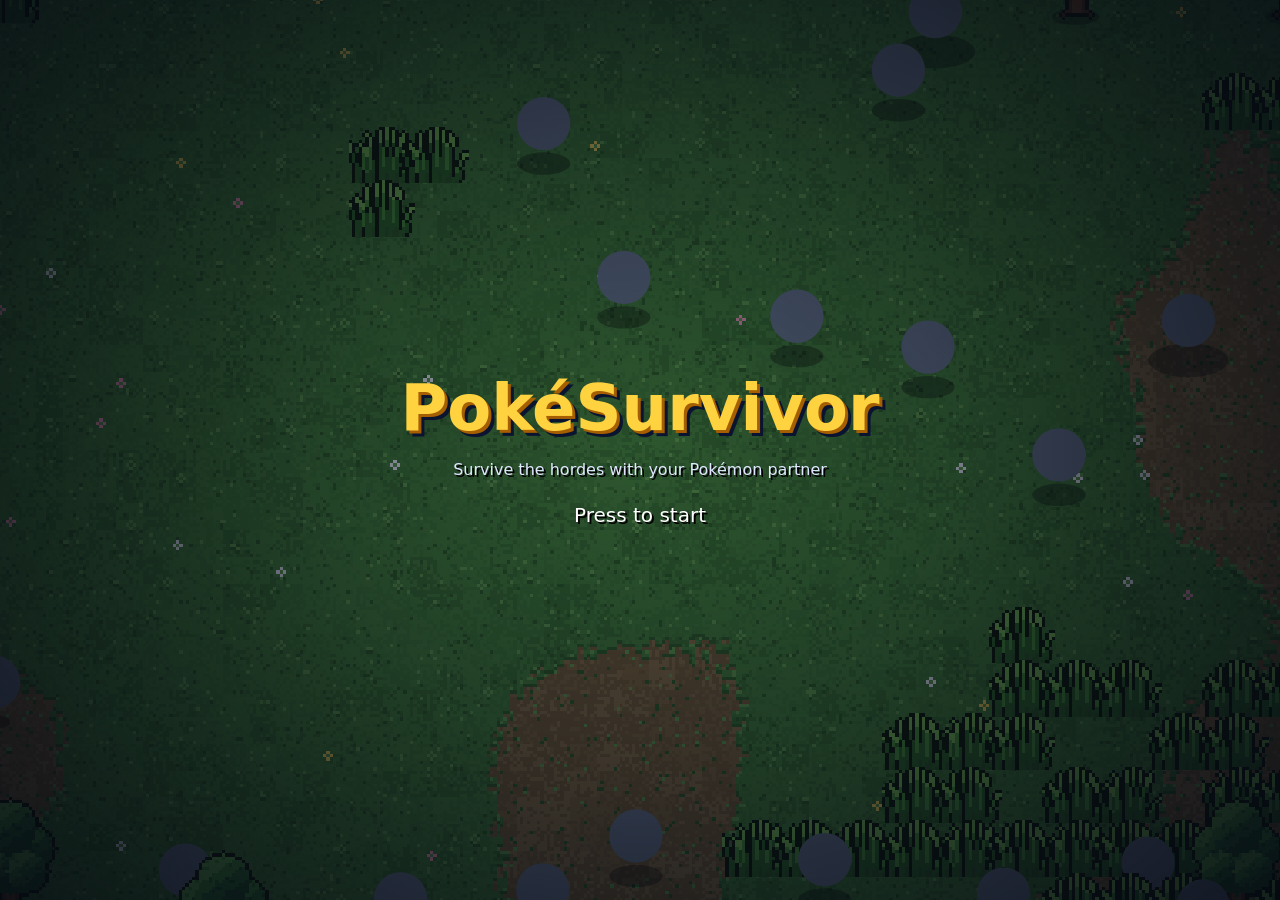
==== commit b7240f1f: "build: refresh fork browser artifacts [skip ci]" ====
--- a/index.html
+++ b/index.html
@@ -77,7 +77,7 @@
 }
 </script>
 
-<link rel="stylesheet" href="css/style.css?v=4bfb21ce0d5a">
+<link rel="stylesheet" href="css/style.css?v=77015d778654">
 </head>
 <body>
 
@@ -559,6 +559,6 @@
 </section>
 
 <!-- datos generados -->
-<script defer src="js/app.min.js?v=4bfb21ce0d5a"></script>
+<script defer src="js/app.min.js?v=77015d778654"></script>
 </body>
 </html>
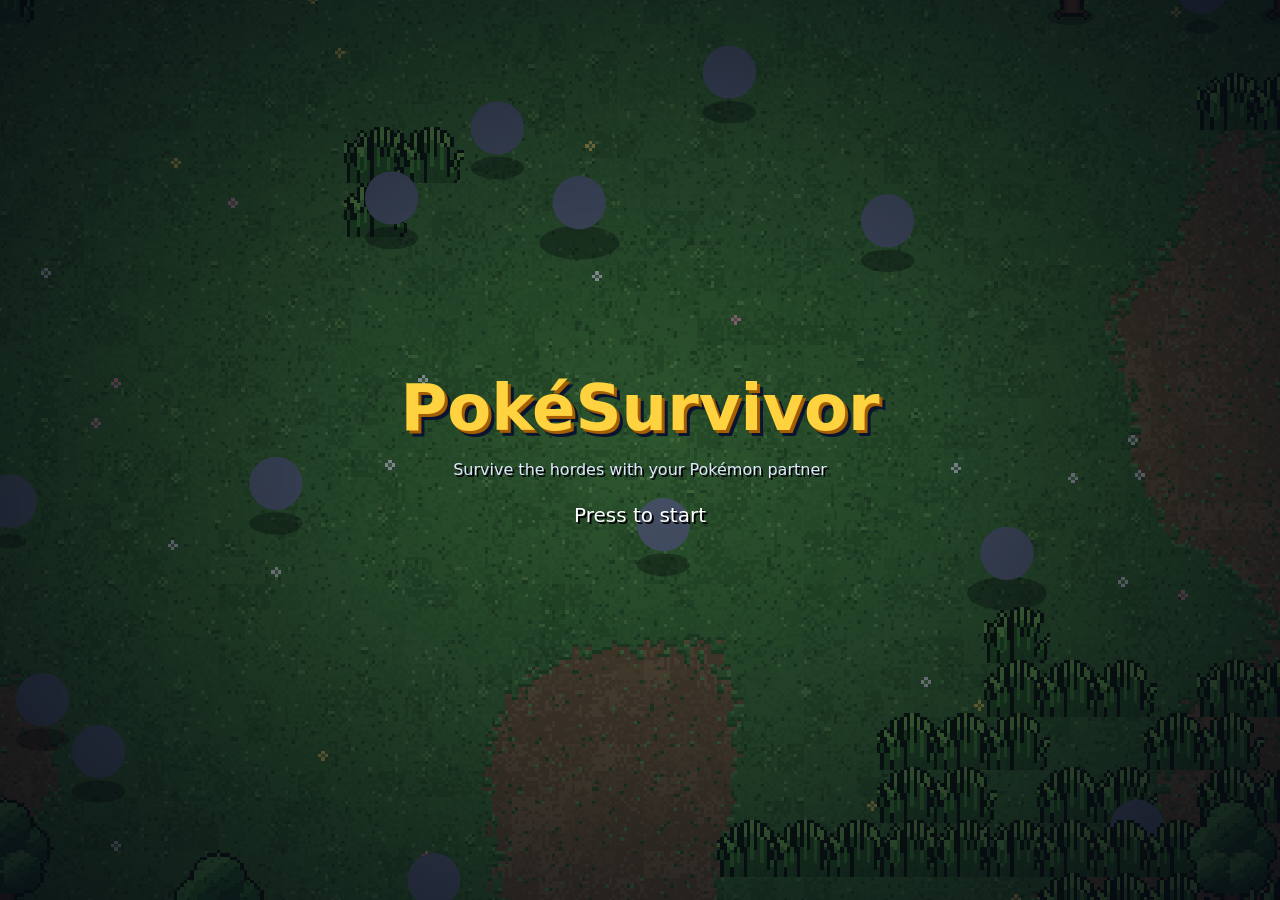
==== commit cad29c14: "build: refresh fork browser artifacts [skip ci]" ====
--- a/index.html
+++ b/index.html
@@ -77,7 +77,7 @@
 }
 </script>
 
-<link rel="stylesheet" href="css/style.css?v=77015d778654">
+<link rel="stylesheet" href="css/style.css?v=54e8e627efc3">
 </head>
 <body>
 
@@ -191,9 +191,38 @@
     </div>
     <div class="box" style="padding:14px 18px">
       <div id="menu-stats" style="font-size:14px;color:var(--muted)"></div>
-    </div>
-  </div>
-</section>
+      <button id="menu-conflict" class="btn danger hidden" type="button" style="width:100%;margin-top:10px">Revisar conflicto de guardado</button>
+      <button id="menu-backup" class="btn small ghost hidden" type="button" style="width:100%;margin-top:8px">Descargar última copia de seguridad</button>
+    </div>
+  </div>
+</section>
+
+<!-- Resolución de conflictos de dos dispositivos: nunca escoger saldos automáticamente. -->
+<div id="save-conflict-overlay" class="save-conflict-overlay hidden" role="dialog" aria-modal="true" aria-labelledby="save-conflict-title">
+  <div class="box save-conflict-box" tabindex="-1">
+    <div class="row between">
+      <h2 id="save-conflict-title">Dos partidas diferentes</h2>
+      <button id="save-conflict-later" class="btn small ghost" type="button">Decidir después</button>
+    </div>
+    <p>Dos dispositivos modificaron monedas, tickets o mejoras sin sincronizarse. Para evitar duplicar compras, el juego <b>ha detenido la subida</b>. Ambas versiones siguen separadas.</p>
+    <p class="note">Elige una partida completa. Los Pokémon y mejoras exclusivos de la otra NO se combinan automáticamente. Podrás conservar una copia de seguridad para revisarlos después.</p>
+    <div id="save-conflict-status" class="note" role="status" aria-live="polite"></div>
+    <div class="save-conflict-grid">
+      <div class="save-conflict-card"><h3>Este dispositivo</h3><div id="save-conflict-local">Cargando…</div></div>
+      <div class="save-conflict-card"><h3>En la nube</h3><div id="save-conflict-cloud">Cargando…</div></div>
+    </div>
+    <div class="row save-conflict-actions">
+      <button id="save-conflict-download" class="btn gold" type="button" disabled>1. Descargar ambas copias (.json)</button>
+      <button id="save-conflict-refresh" class="btn ghost" type="button">Actualizar comparación</button>
+    </div>
+    <label class="save-conflict-ack"><input id="save-conflict-ack" type="checkbox" disabled> Entiendo que debo elegir una versión completa; la otra quedará en la copia descargada y en este navegador.</label>
+    <div class="row save-conflict-actions">
+      <button id="save-conflict-use-cloud" class="btn" type="button" disabled>Usar la partida de la nube</button>
+      <button id="save-conflict-use-local" class="btn danger" type="button" disabled>Sustituir la nube por este dispositivo</button>
+    </div>
+    <p class="note">Si otro dispositivo cambia la nube durante la elección, esta operación se cancelará y tendrás que revisarla de nuevo. No cierres el navegador hasta terminar.</p>
+  </div>
+</div>
 
 <div id="topbar" class="topbar hidden">
   <div class="pill"><span class="coin"></span><span id="coins">0</span></div>
@@ -559,6 +588,6 @@
 </section>
 
 <!-- datos generados -->
-<script defer src="js/app.min.js?v=77015d778654"></script>
+<script defer src="js/app.min.js?v=54e8e627efc3"></script>
 </body>
 </html>
--- a/css/style.css
+++ b/css/style.css
@@ -481,6 +481,26 @@
 .sync.conflict { outline: 2px solid #fff; outline-offset: 1px; }
 .sync.local { background: #9fb1c9; }
 .sync.guest { display: none; }
+/* Conflicto entre dispositivos: diálogo por delante del menú y de las capas UI. */
+.save-conflict-overlay { position: fixed; inset: 0; z-index: 82; background: rgba(2, 6, 19, .94);
+  display: flex; justify-content: center; align-items: center; padding: 16px; overflow-y: auto; }
+.save-conflict-box { width: min(860px, 100%); max-height: min(94dvh, 900px); overflow-y: auto; outline: none; }
+.save-conflict-box p { font-size: 14px; line-height: 1.45; }
+.save-conflict-grid { display: grid; grid-template-columns: repeat(2, minmax(0,1fr)); gap: 12px; margin: 16px 0; }
+.save-conflict-card { border: 2px solid var(--edge); border-radius: 9px; background: rgba(0,0,0,.32);
+  padding: 12px; min-width: 0; }
+.save-conflict-card h3 { color: var(--gold); margin: 0 0 10px; font-size: 17px; }
+.save-conflict-card p { margin: 5px 0; overflow-wrap: anywhere; }
+.save-conflict-actions { display: flex; flex-wrap: wrap; gap: 10px; margin: 12px 0; }
+.save-conflict-actions .btn { flex: 1 1 220px; white-space: normal; }
+.save-conflict-ack { display: flex; align-items: flex-start; gap: 9px; margin: 12px 0;
+  font-size: 14px; line-height: 1.5; }
+.save-conflict-ack input { flex: 0 0 auto; margin-top: 3px; transform: scale(1.25); }
+@media (max-width: 600px) {
+  .save-conflict-grid { grid-template-columns: 1fr; }
+  .save-conflict-overlay { align-items: flex-start; padding: 8px; }
+  .save-conflict-box { padding: 14px; max-height: calc(100dvh - 16px); }
+}
 .legal-link { color: var(--muted); }
 .legal-link:hover { color: #fff; }
 .credits-line a { color: inherit; }
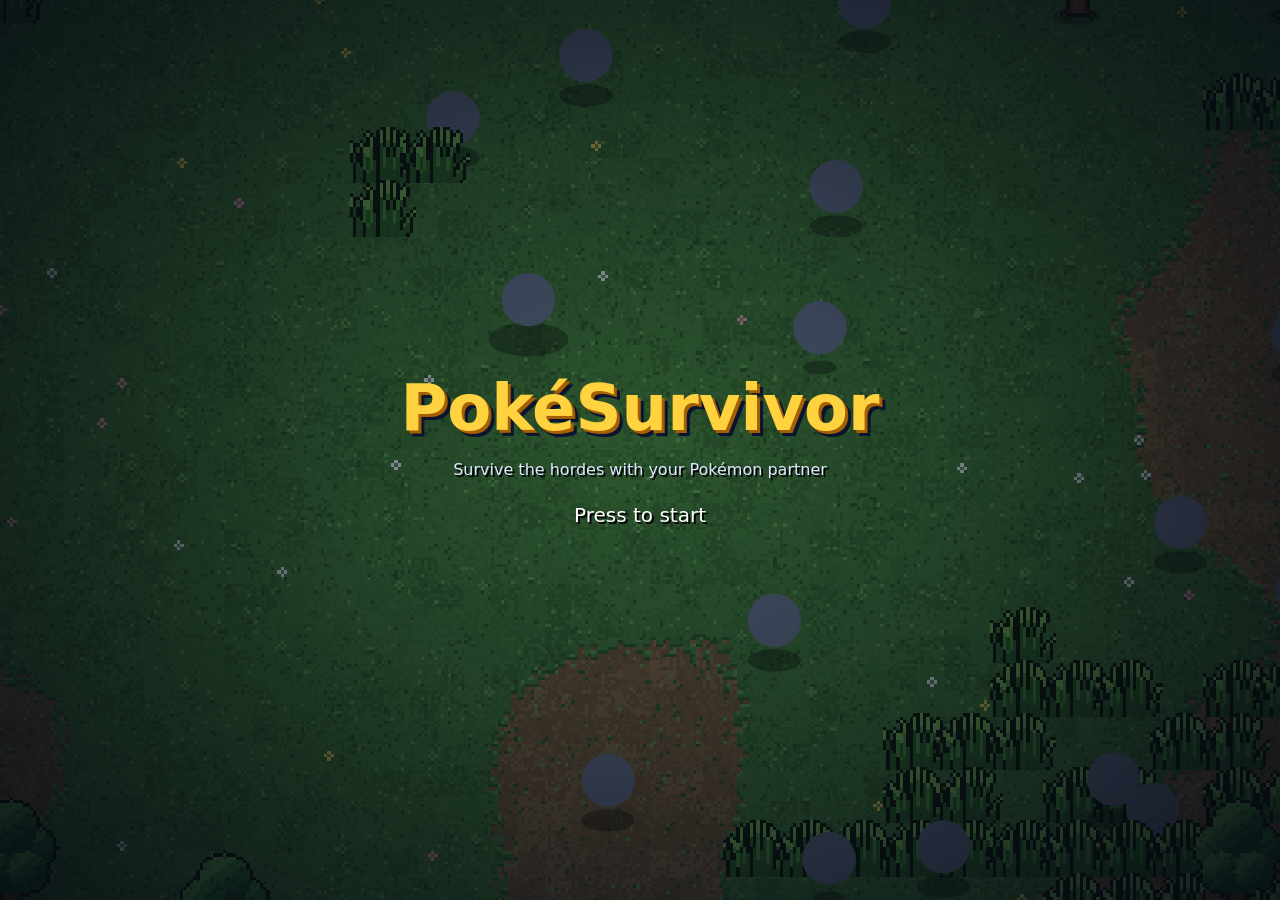
==== commit 90d6272b: "build: refresh fork browser artifacts [skip ci]" ====
--- a/index.html
+++ b/index.html
@@ -77,7 +77,7 @@
 }
 </script>
 
-<link rel="stylesheet" href="css/style.css?v=54e8e627efc3">
+<link rel="stylesheet" href="css/style.css?v=b61c47a9c88d">
 </head>
 <body>
 
@@ -588,6 +588,6 @@
 </section>
 
 <!-- datos generados -->
-<script defer src="js/app.min.js?v=54e8e627efc3"></script>
+<script defer src="js/app.min.js?v=b61c47a9c88d"></script>
 </body>
 </html>
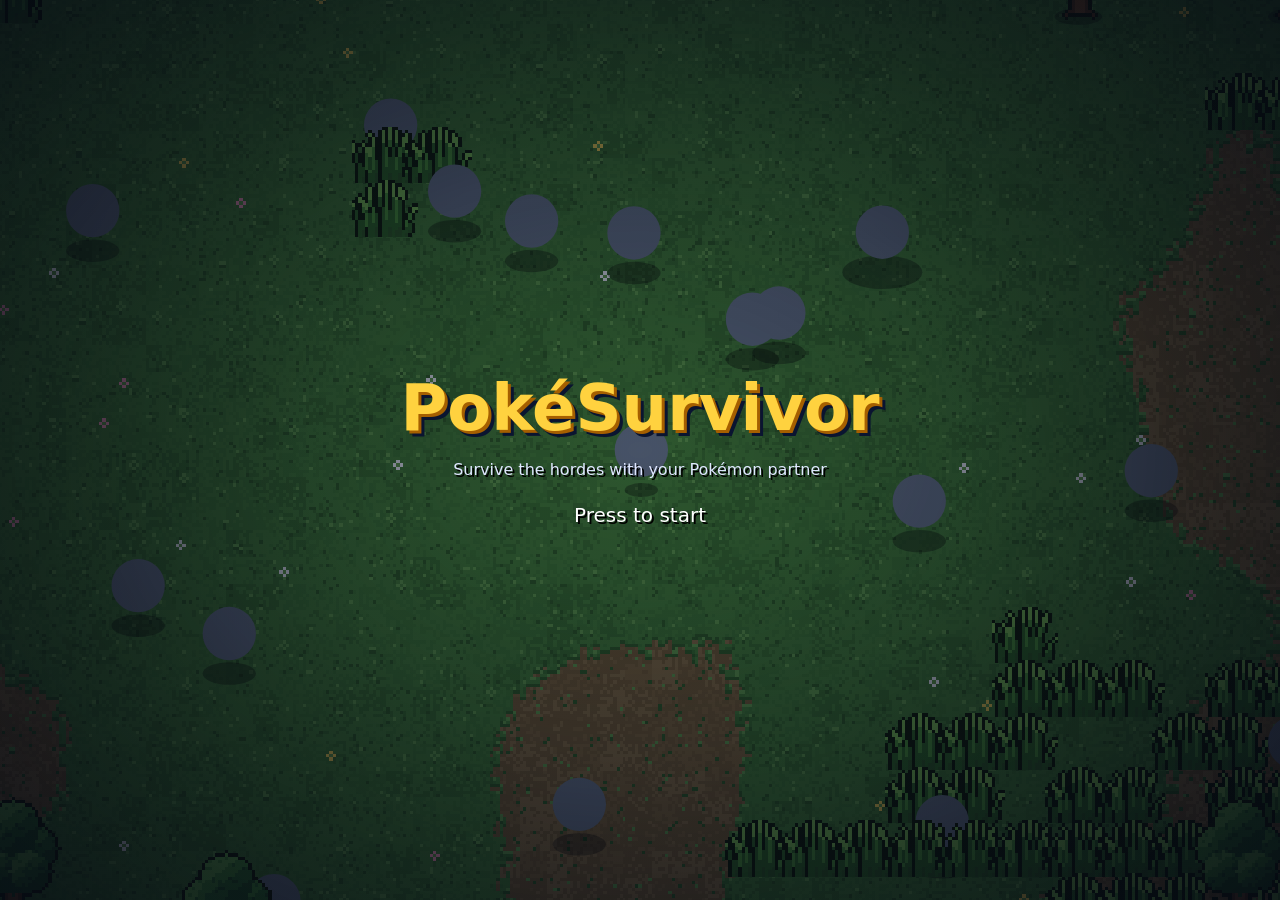
==== commit d8d0b09c: "build: refresh fork browser artifacts [skip ci]" ====
--- a/index.html
+++ b/index.html
@@ -77,7 +77,7 @@
 }
 </script>
 
-<link rel="stylesheet" href="css/style.css?v=b61c47a9c88d">
+<link rel="stylesheet" href="css/style.css?v=054795085ab2">
 </head>
 <body>
 
@@ -588,6 +588,6 @@
 </section>
 
 <!-- datos generados -->
-<script defer src="js/app.min.js?v=b61c47a9c88d"></script>
+<script defer src="js/app.min.js?v=054795085ab2"></script>
 </body>
 </html>
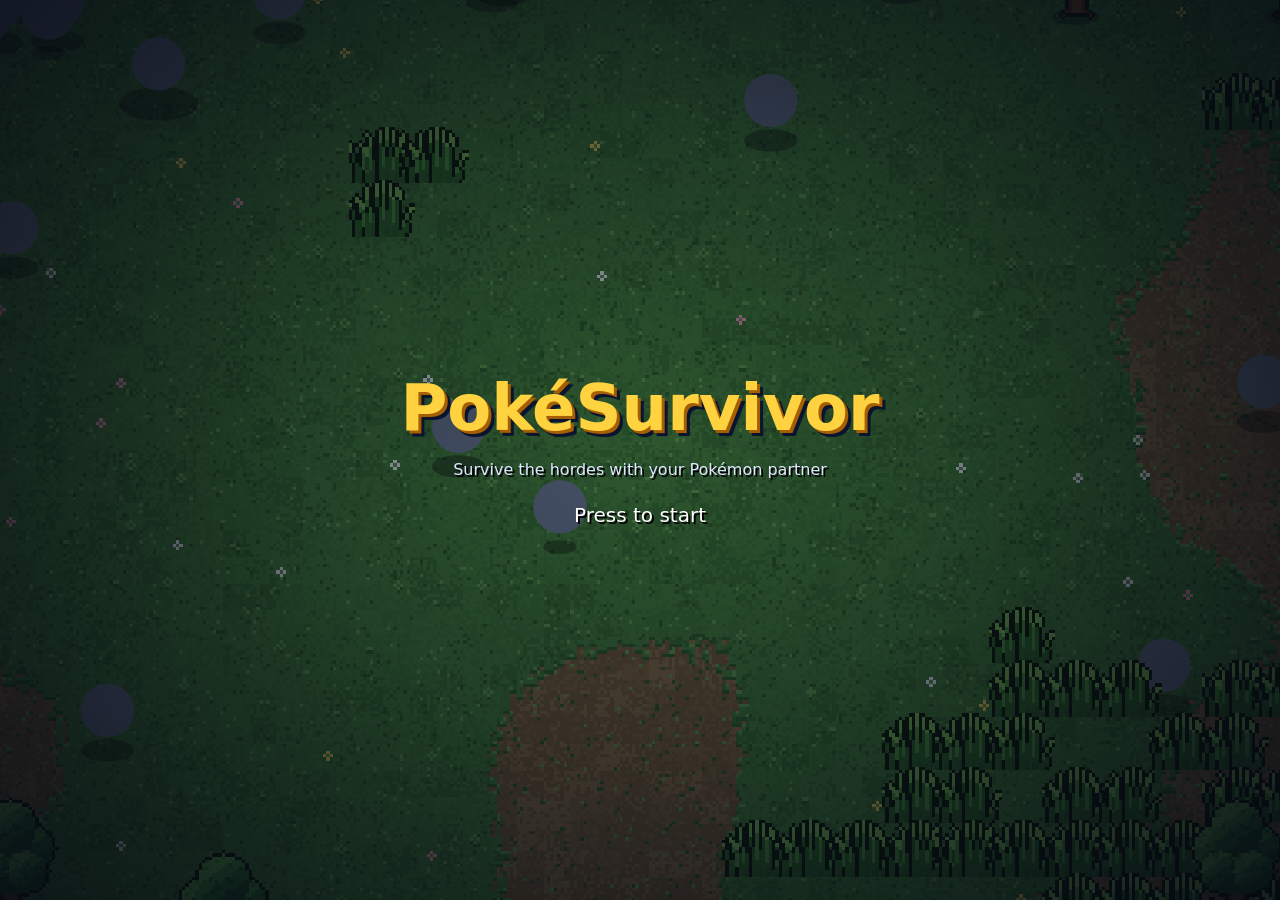
==== commit 379188f5: "build: refresh fork browser artifacts [skip ci]" ====
--- a/index.html
+++ b/index.html
@@ -77,7 +77,7 @@
 }
 </script>
 
-<link rel="stylesheet" href="css/style.css?v=054795085ab2">
+<link rel="stylesheet" href="css/style.css?v=89404b07a5bf">
 </head>
 <body>
 
@@ -588,6 +588,6 @@
 </section>
 
 <!-- datos generados -->
-<script defer src="js/app.min.js?v=054795085ab2"></script>
+<script defer src="js/app.min.js?v=89404b07a5bf"></script>
 </body>
 </html>
--- a/css/style.css
+++ b/css/style.css
@@ -480,7 +480,11 @@
 .sync.offline, .sync.conflict { background: #ff5f6d; }
 .sync.conflict { outline: 2px solid #fff; outline-offset: 1px; }
 .sync.local { background: #9fb1c9; }
-.sync.guest { display: none; }
+.sync.guest { display: none; }
+.conflict-differences { margin-top: 12px; padding-top: 10px; border-top: 1px solid var(--edge); }
+.conflict-differences h4 { margin: 0 0 6px; font-size: 14px; color: var(--gold); }
+.conflict-differences ul { padding-left: 20px; max-height: 180px; overflow-y: auto; margin: 6px 0; }
+.conflict-differences li { margin-bottom: 5px; font-size: 13px; overflow-wrap: anywhere; }
 /* Conflicto entre dispositivos: diálogo por delante del menú y de las capas UI. */
 .save-conflict-overlay { position: fixed; inset: 0; z-index: 82; background: rgba(2, 6, 19, .94);
   display: flex; justify-content: center; align-items: center; padding: 16px; overflow-y: auto; }
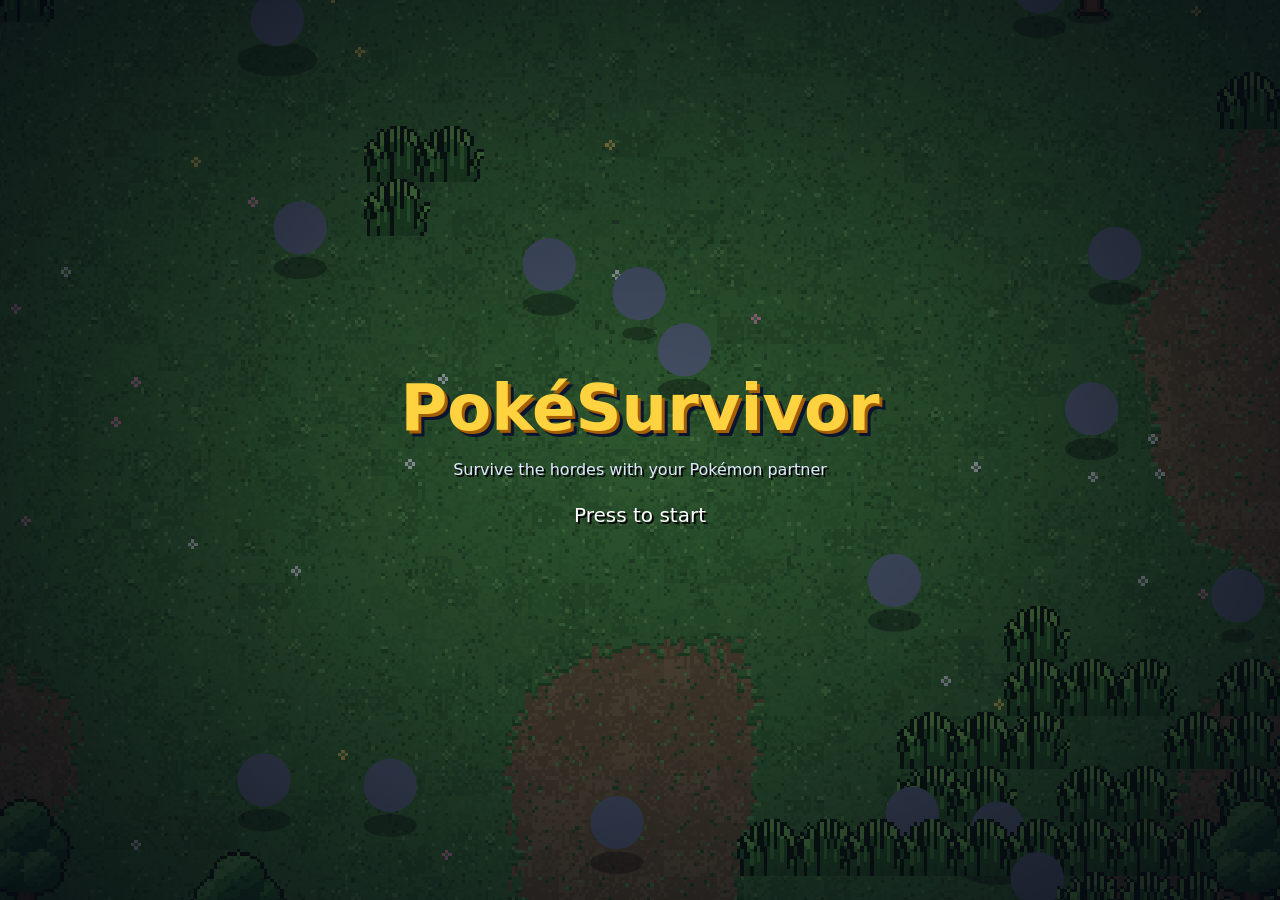
==== commit 27f2f549: "build: gameplay preview [skip ci]" ====
--- a/index.html
+++ b/index.html
@@ -77,7 +77,7 @@
 }
 </script>
 
-<link rel="stylesheet" href="css/style.css?v=89404b07a5bf">
+<link rel="stylesheet" href="css/style.css">
 </head>
 <body>
 
@@ -98,7 +98,6 @@
       <div class="tab on" data-tab="login">Entrar</div>
       <div class="tab" data-tab="register">Crear cuenta</div>
     </div>
-    <p id="signup-closed" class="note center hidden"></p>
     <form id="login-form" autocomplete="off">
       <label for="f-user">Nombre</label>
       <input id="f-user" class="field" maxlength="16" spellcheck="false">
@@ -191,38 +190,9 @@
     </div>
     <div class="box" style="padding:14px 18px">
       <div id="menu-stats" style="font-size:14px;color:var(--muted)"></div>
-      <button id="menu-conflict" class="btn danger hidden" type="button" style="width:100%;margin-top:10px">Revisar conflicto de guardado</button>
-      <button id="menu-backup" class="btn small ghost hidden" type="button" style="width:100%;margin-top:8px">Descargar última copia de seguridad</button>
-    </div>
-  </div>
-</section>
-
-<!-- Resolución de conflictos de dos dispositivos: nunca escoger saldos automáticamente. -->
-<div id="save-conflict-overlay" class="save-conflict-overlay hidden" role="dialog" aria-modal="true" aria-labelledby="save-conflict-title">
-  <div class="box save-conflict-box" tabindex="-1">
-    <div class="row between">
-      <h2 id="save-conflict-title">Dos partidas diferentes</h2>
-      <button id="save-conflict-later" class="btn small ghost" type="button">Decidir después</button>
-    </div>
-    <p>Dos dispositivos modificaron monedas, tickets o mejoras sin sincronizarse. Para evitar duplicar compras, el juego <b>ha detenido la subida</b>. Ambas versiones siguen separadas.</p>
-    <p class="note">Elige una partida completa. Los Pokémon y mejoras exclusivos de la otra NO se combinan automáticamente. Podrás conservar una copia de seguridad para revisarlos después.</p>
-    <div id="save-conflict-status" class="note" role="status" aria-live="polite"></div>
-    <div class="save-conflict-grid">
-      <div class="save-conflict-card"><h3>Este dispositivo</h3><div id="save-conflict-local">Cargando…</div></div>
-      <div class="save-conflict-card"><h3>En la nube</h3><div id="save-conflict-cloud">Cargando…</div></div>
-    </div>
-    <div class="row save-conflict-actions">
-      <button id="save-conflict-download" class="btn gold" type="button" disabled>1. Descargar ambas copias (.json)</button>
-      <button id="save-conflict-refresh" class="btn ghost" type="button">Actualizar comparación</button>
-    </div>
-    <label class="save-conflict-ack"><input id="save-conflict-ack" type="checkbox" disabled> Entiendo que debo elegir una versión completa; la otra quedará en la copia descargada y en este navegador.</label>
-    <div class="row save-conflict-actions">
-      <button id="save-conflict-use-cloud" class="btn" type="button" disabled>Usar la partida de la nube</button>
-      <button id="save-conflict-use-local" class="btn danger" type="button" disabled>Sustituir la nube por este dispositivo</button>
-    </div>
-    <p class="note">Si otro dispositivo cambia la nube durante la elección, esta operación se cancelará y tendrás que revisarla de nuevo. No cierres el navegador hasta terminar.</p>
-  </div>
-</div>
+    </div>
+  </div>
+</section>
 
 <div id="topbar" class="topbar hidden">
   <div class="pill"><span class="coin"></span><span id="coins">0</span></div>
@@ -588,6 +558,6 @@
 </section>
 
 <!-- datos generados -->
-<script defer src="js/app.min.js?v=89404b07a5bf"></script>
+<script defer src="js/app.min.js?v=92d9e4a25f"></script>
 </body>
 </html>
